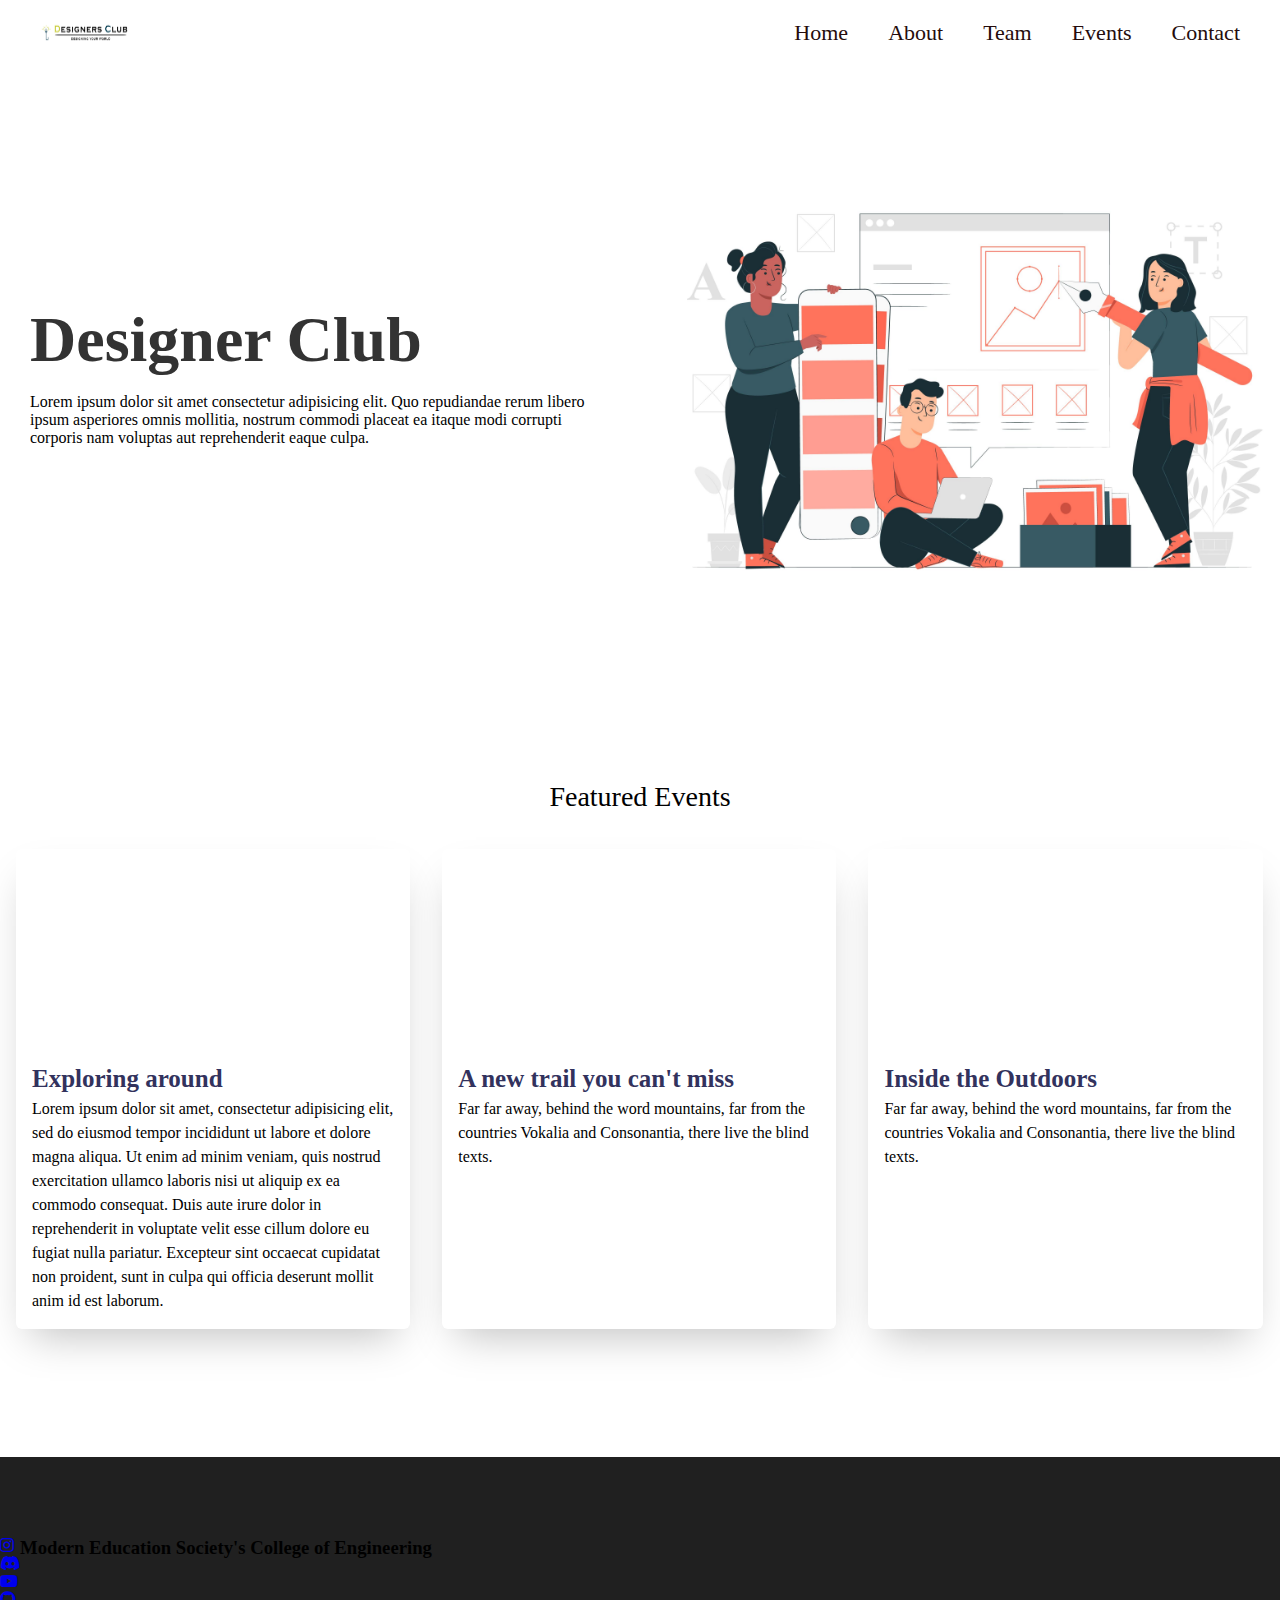
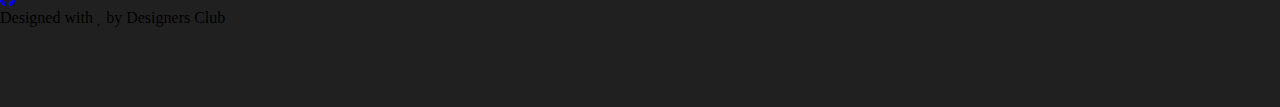
==== index.html @ 46e0cce7 "Home Page about to finish" ====
<!DOCTYPE html>
<html lang="en" dir="ltr">

<head>
  <meta charset="utf-8">
  <meta name="viewport" content="width=device-width, initial-scale=1.0">
  <title>Designer's Club</title>
  <link rel="icon" href="images/clubLogo.jfif" type="image/gif" sizes="16x16">


  <link rel="preconnect" href="https://fonts.googleapis.com">
  <link rel="preconnect" href="https://fonts.gstatic.com" crossorigin>
  <link href="https://fonts.googleapis.com/css2?family=Lato:wght@400;900&family=Oswald&display=swap" rel="stylesheet">
  <link rel="stylesheet" href="https://cdnjs.cloudflare.com/ajax/libs/font-awesome/5.15.4/css/all.min.css" integrity="sha512-1ycn6IcaQQ40/MKBW2W4Rhis/DbILU74C1vSrLJxCq57o941Ym01SwNsOMqvEBFlcgUa6xLiPY/NS5R+E6ztJQ==" crossorigin="anonymous"
    referrerpolicy="no-referrer" />
  <link rel="stylesheet" href="master.css">
  <script src="script.js"></script>
</head>

<body>
  <!-- Navbar Start -->
  <nav class="menu-container">
    <!-- burger menu -->
    <input type="checkbox" aria-label="Toggle menu" />
    <span></span>
    <span></span>
    <span></span>

    <!-- logo -->
    <a href="#" class="menu-logo">
      <img src="images/logo.png" alt="" />
    </a>

    <!-- menu items -->
    <div class="menu">
      <ul>
      </ul>
      <ul>
        <li>
          <a href="">
            Home
          </a>
        </li>
        <li>
          <a href="">
            About
          </a>
        </li>
        <li>
          <a href="">
            Team
          </a>
        </li>
        <li>
          <a href="">
            Events
          </a>
        </li>
        <li>
          <a href="">
            Contact
          </a>
        </li>
      </ul>
    </div>
  </nav>
  <!-- Navbar End -->
  <section id="home" class="section-showcase">
    <div class="container">
      <div class="content-left">
        <h1>Designer Club</h1>
        <p>
          Lorem ipsum dolor sit amet consectetur adipisicing elit. Quo
          repudiandae rerum libero ipsum asperiores omnis mollitia, nostrum
          commodi placeat ea itaque modi corrupti corporis nam voluptas aut
          reprehenderit eaque culpa.
        </p>
      </div>
      <img src="images/hero.jpg" alt="" />
    </div>
  </section>

  <section class='home-upcoming-events'>
    <h1 class='announce'>Featured Events</h1>
    <div class="container">
      <div class="cards">
        <div class="card-item">
          <div class="card-image front-one">
          </div>
          <div class="card-info">
            <h2 class="card-title">Exploring around</h2>
            <p class="card-intro">Lorem ipsum dolor sit amet, consectetur adipisicing elit, sed do eiusmod tempor incididunt ut labore et dolore magna aliqua. Ut enim ad minim veniam, quis nostrud exercitation ullamco laboris nisi ut aliquip ex ea
              commodo consequat. Duis aute irure dolor in reprehenderit in voluptate velit esse cillum dolore eu fugiat nulla pariatur. Excepteur sint occaecat cupidatat non proident, sunt in culpa qui officia deserunt mollit anim id est laborum.</p>
          </div>
        </div>
      </div>
      <div class="cards">
        <div class="card-item">
          <div class="card-image front-two">
          </div>
          <div class="card-info">
            <h2 class="card-title">A new trail you can't miss</h2>
            <p class="card-intro">Far far away, behind the word mountains, far from the countries Vokalia and Consonantia, there live the blind texts.</p>
          </div>
        </div>
      </div>
      <div class="cards">
        <div class="card-item">
          <div class="card-image front-three">
          </div>
          <div class="card-info">
            <h2 class="card-title">Inside the Outdoors</h2>
            <p class="card-intro">Far far away, behind the word mountains, far from the countries Vokalia and Consonantia, there live the blind texts.</p>
          </div>
        </div>
      </div>


  </section>



  <footer class='footer'>
    <div class="container">
      <div class="socials-links">
        <ul>
          <li><a href="#"><i class='fab fa-instagram'></i></a></li>
          <li><a href="#"><i class='fab fa-discord'></i></a></li>
          <li><a href="#"><i class='fab fa-youtube'></i></a></li>
          <li><a href="#"><i class='fab fa-github'></i></a></li>
        </ul>
      </div>

      <div class="college">
        <h3>Modern Education Society's College of Engineering</h3>
      </div>
    </div>

    <div class="credits">
      <p>Designed with <i class="fab fa-heart pulse"></i> by Designers Club </p>
    </div>

  </footer>
</body>

</html>
---- master.css ----
:root {
  --primary-color: #333;
  --secondary-color: #444;
}

* {
  padding: 0;
  margin: 0;
  box-sizing: border-box;
}

body {
  font-family: Lato Helvita serif;
}

section {
  padding: 80px 0;
}

li {
  list-style: none;
}

img {
  width: 100%;
}

a {
  text-decoration: none;
}

/* Home Hero start */
.menu-container {
  position: relative;
  display: flex;
  align-items: center;
  margin-bottom: 20px;
  background: #ffffff;
  color: #250c0c;
  padding: 20px;
  z-index: 1;
  -webkit-user-select: none;
  user-select: none;
  box-sizing: border-box;
}

.menu-logo {
  line-height: 0;
  margin: 0 20px;
}

.menu-logo img {
  max-height: 40px;
  max-width: 100px;
  flex-shrink: 0;
}

.menu-container a {
  text-decoration: none;
  color: #ffffff;
  transition: color 0.3s ease;
}

.menu-container a:hover {
  color: #12b79e;
}

.menu-container input {
  display: block;
  width: 35px;
  height: 25px;
  margin: 0;
  position: absolute;
  cursor: pointer;
  opacity: 0;
  /* hide this */
  z-index: 2;
  /* and place it over the hamburger */
  -webkit-touch-callout: none;
}

/* Burger menu */
.menu-container span {
  display: block;
  width: 33px;
  height: 4px;
  margin-bottom: 5px;
  position: relative;
  background: #250c0c;
  border-radius: 3px;
  z-index: 1;
  transform-origin: 4px 0px;
  transition: transform 0.5s cubic-bezier(0.77, 0.2, 0.05, 1.0),
    background 0.5s cubic-bezier(0.77, 0.2, 0.05, 1.0),
    opacity 0.55s ease;
}

.menu-container span:first-child {
  transform-origin: 0% 0%;
}

.menu-container span:nth-child(3) {
  transform-origin: 0% 100%;
}

.menu-container input:checked~span {
  opacity: 1;
  transform: rotate(45deg) translate(3px, -1px);
  background: #ffffff;
}

.menu-container input:checked~span:nth-child(4) {
  opacity: 0;
  transform: rotate(0deg) scale(0.2, 0.2);
}

.menu-container input:checked~span:nth-child(3) {
  transform: rotate(-45deg) translate(-5px, 11px);
}

.menu ul {
  list-style: none;
}

.menu li {
  padding: 10px 0;
  font-size: 22px;
}

/* mobile styles */
@media only screen and (max-width: 767px) {
  .menu-container {
    flex-direction: column;
    align-items: flex-end;
  }

  .menu-logo {
    position: absolute;
    left: 0;
    top: 50%;
    transform: translateY(-50%);
  }

  .menu-logo img {
    max-height: 30px;
  }

  .menu {
    position: absolute;
    box-sizing: border-box;
    width: 300px;
    right: -300px;
    top: 0;
    margin: -20px;
    padding: 75px 50px 50px;
    background: #250c0c;
    -webkit-font-smoothing: antialiased;
    /* to stop flickering of text in safari */
    transform-origin: 0% 0%;
    transform: translateX(0%);
    transition: transform 0.5s cubic-bezier(0.77, 0.2, 0.05, 1.0);
  }

  .menu-container input:checked~.menu {
    transform: translateX(-100%);
  }
}

/* desktop styles */
@media only screen and (min-width: 768px) {
  .menu-container {
    width: 100%;
  }

  .menu-container a {
    color: #250c0c;
  }

  .menu-container input {
    display: none;
  }

  /* Burger menu */
  .menu-container span {
    display: none;
  }

  .menu {
    position: relative;
    width: 100%;
    display: flex;
    justify-content: space-between;
  }

  .menu ul {
    display: flex;
    padding: 0;
  }

  .menu li {
    padding: 0 20px;
  }
}

/* Navbar End */
.section-showcase {
  margin: 2rem 0;
}

.content-left {
  padding: 30px;
}

.section-showcase .container {
  display: grid;
  grid-template-columns: 1fr 1fr;
  gap: 3rem;
  align-items: center;
  justify-content: center;
}

.section-showcase h1 {
  font-size: 4rem;
  color: var(--primary-color);
}

.section-showcase p {
  margin: 1rem 0;
}

.btn {
  display: inline-block;
  background-color: var(--primary-color);
  color: #fff;
  padding: 0.8rem 1.5rem;
  border: none;
  cursor: pointer;
  font-size: 1.1rem;
  border-radius: 30px;
}

.btn:hover {
  background: var(--secondary-color);
}

@media (max-width: 768px) {
  .section-showcase .container {
    grid-template-columns: 1fr;
    text-align: center;
  }

  .section-showcase .container div:first-child {
    order: 2;
  }

  .section-showcase .container div:nth-child(2) {
    order: -1;
  }

  .section-showcase h1 {
    font-size: 2rem;
  }

  .section-showcase img {
    width: 80%;
    margin: auto;
  }
}

/* Home Hero End */
/*-- Home upcoming events start --*/
.home-upcoming-events {
  min-height: 400px;
}

.announce {
  text-align: center;
  padding-bottom: 20px;
  font-size: 28px;
  font-weight: 500;
}

.front-one {
  background-image: url('https://source.unsplash.com/featured/?mountain');
}

.front-two {
  background-image: url('https://source.unsplash.com/featured/?kayak');
}

.front-three {
  background-image: url('https://source.unsplash.com/featured/?hiking');
}

.container {
  display: flex;
  -webkit-display: box;
  -moz-display: box;
  -ms-display: flexbox;
  -webkit-display: flex;
  flex-wrap: wrap;
  padding: 0;
  margin: 0;
}

.cards {
  display: flex;
  padding: 1rem;
  margin-bottom: 2rem;
  width: 100%;
}

@media (min-width: 40rem) {
  .cards {
    width: 50%;
  }
}

@media (min-width: 56rem) {
  .cards {
    width: 33.3%;
  }
}

.cards .card-item {
  display: flex;
  flex-direction: column;
  background-color: #fff;
  width: 100%;
  border-radius: 6px;
  box-shadow: 0 20px 40px -14px rgba(0, 0, 0, 0.25);
  overflow: hidden;
  transition: transform 0.5s;
  -webkit-transition: transform 0.5s;
}

.cards .card-item:hover {
  cursor: pointer;
  transform: scale(1.1);
  -webkit-transform: scale(1.1);
}

.cards .card-item:hover .card-image {
  opacity: 1;
}

.cards .card-info {
  display: flex;
  flex: 1 1 auto;
  flex-direction: column;
  padding: 1rem;
  line-height: 1.5em;
}

.cards .card-title {
  font-size: 25px;
  line-height: 1.1em;
  color: #32325d;
  margin-bottom: 0.2em;
}

.cards .card-image {
  height: 200px;
  overflow: hidden;
  background-size: cover;
  background-position: center;
  background-repeat: no-repeat;
  border-radius: 6px 6px 0px 0px;
  opacity: 0.91;
}

.footer {
  padding: 80px 0;
  background-color: #202020;
}
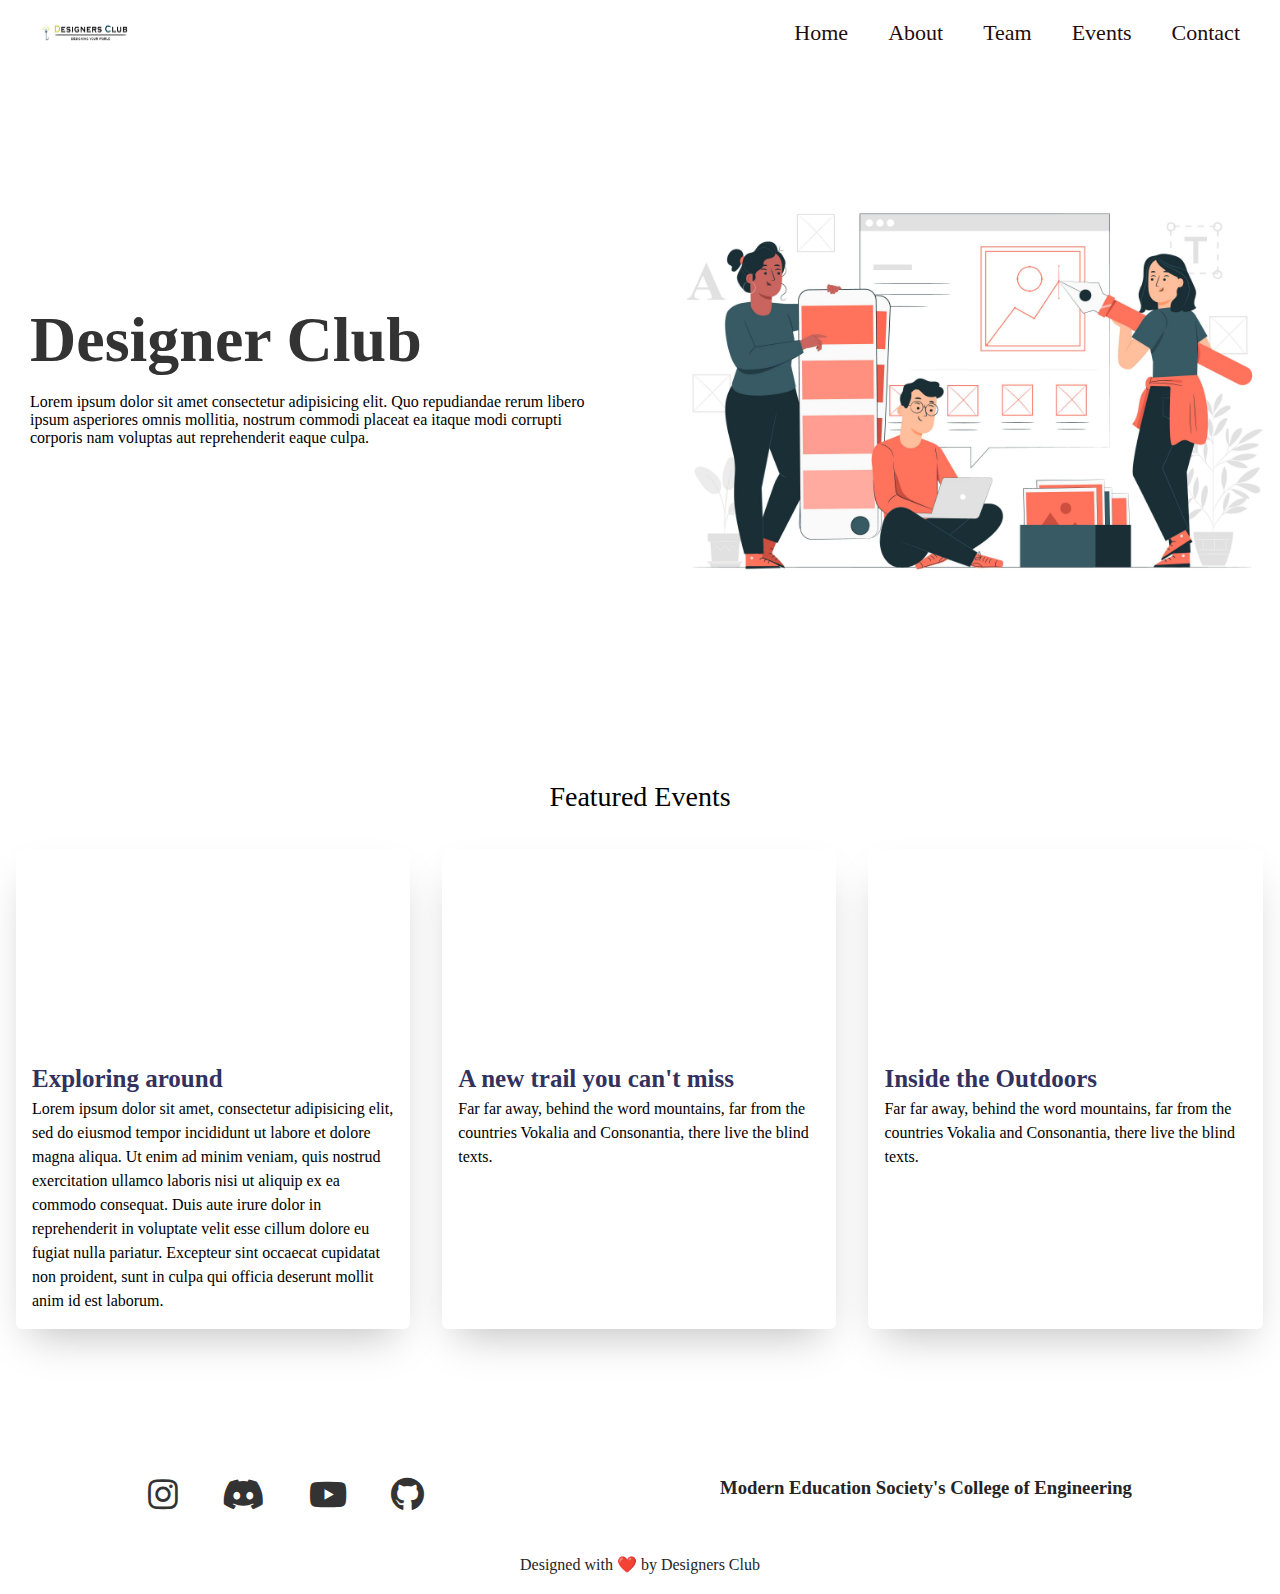
==== commit 66c1a155: "members and events done" ====
--- a/index.html
+++ b/index.html
@@ -19,52 +19,20 @@
 
 <body>
   <!-- Navbar Start -->
-  <nav class="menu-container">
-    <!-- burger menu -->
-    <input type="checkbox" aria-label="Toggle menu" />
-    <span></span>
-    <span></span>
-    <span></span>
-
-    <!-- logo -->
-    <a href="#" class="menu-logo">
-      <img src="images/logo.png" alt="" />
-    </a>
-
-    <!-- menu items -->
+  <nav class="menu-container"> <input type="checkbox" aria-label="Toggle menu" /> <span></span> <span></span> <span></span> <a href="#" class="menu-logo"> <img src="images/logo.png" alt="" /> </a>
     <div class="menu">
+      <ul></ul>
       <ul>
-      </ul>
-      <ul>
-        <li>
-          <a href="">
-            Home
-          </a>
-        </li>
-        <li>
-          <a href="">
-            About
-          </a>
-        </li>
-        <li>
-          <a href="">
-            Team
-          </a>
-        </li>
-        <li>
-          <a href="">
-            Events
-          </a>
-        </li>
-        <li>
-          <a href="">
-            Contact
-          </a>
-        </li>
+        <li> <a href=""> Home </a></li>
+        <li> <a href=""> About </a></li>
+        <li> <a href=""> Team </a></li>
+        <li> <a href=""> Events </a></li>
+        <li> <a href=""> Contact </a></li>
       </ul>
     </div>
   </nav>
   <!-- Navbar End -->
+
   <section id="home" class="section-showcase">
     <div class="container">
       <div class="content-left">
@@ -121,7 +89,7 @@
 
 
   <footer class='footer'>
-    <div class="container">
+    <div class="foo-container">
       <div class="socials-links">
         <ul>
           <li><a href="#"><i class='fab fa-instagram'></i></a></li>
@@ -137,7 +105,7 @@
     </div>
 
     <div class="credits">
-      <p>Designed with <i class="fab fa-heart pulse"></i> by Designers Club </p>
+      <p>Designed with &#10084;&#65039; by Designers Club </p>
     </div>
 
   </footer>
--- a/master.css
+++ b/master.css
@@ -11,6 +11,7 @@
 
 body {
   font-family: Lato Helvita serif;
+  overflow-x: hidden;
 }
 
 section {
@@ -34,11 +35,10 @@
   position: relative;
   display: flex;
   align-items: center;
-  margin-bottom: 20px;
-  background: #ffffff;
+  background: transparent;
   color: #250c0c;
   padding: 20px;
-  z-index: 1;
+  z-index: 100;
   -webkit-user-select: none;
   user-select: none;
   box-sizing: border-box;
@@ -269,6 +269,10 @@
 
 /* Home Hero End */
 /*-- Home upcoming events start --*/
+.event-upcoming-events {
+  padding: 20px 0;
+}
+
 .home-upcoming-events {
   min-height: 400px;
 }
@@ -370,6 +374,36 @@
 }
 
 .footer {
-  padding: 80px 0;
-  background-color: #202020;
+  height: 50px;
+  color: #242424;
+}
+
+.footer .foo-container {
+  display: flex;
+  width: 100%;
+  flex-wrap: wrap;
+  flex-direction: row;
+  justify-content: space-around;
+  align-items: auto;
+  align-content: start;
+}
+
+.socials-links li {
+  display: inline-flex;
+  justify-content: space-around;
+  padding: 20px;
+  font-size: 34px;
+}
+
+.college {
+  padding: 20px;
+}
+
+.socials-links li a {
+  color: var(--primary-color);
+}
+
+.credits {
+  text-align: center;
+  padding: 20px;
 }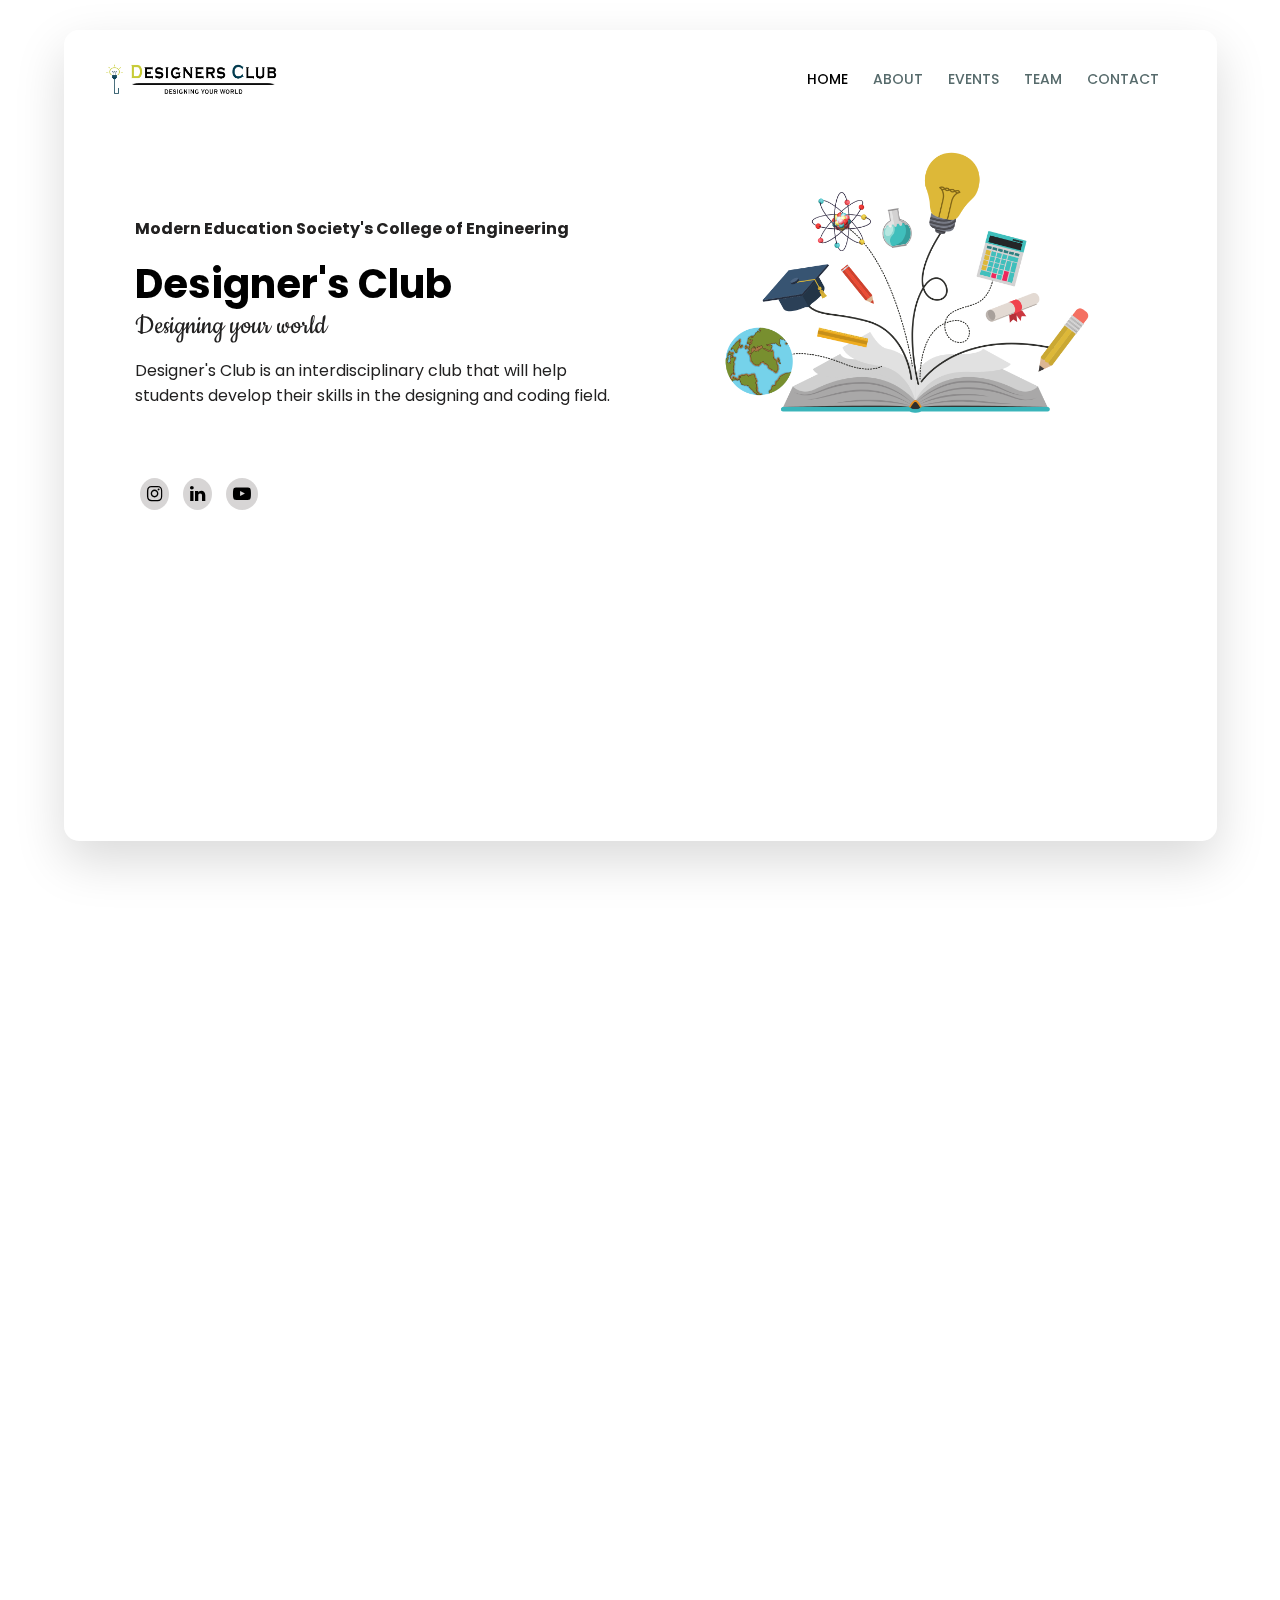
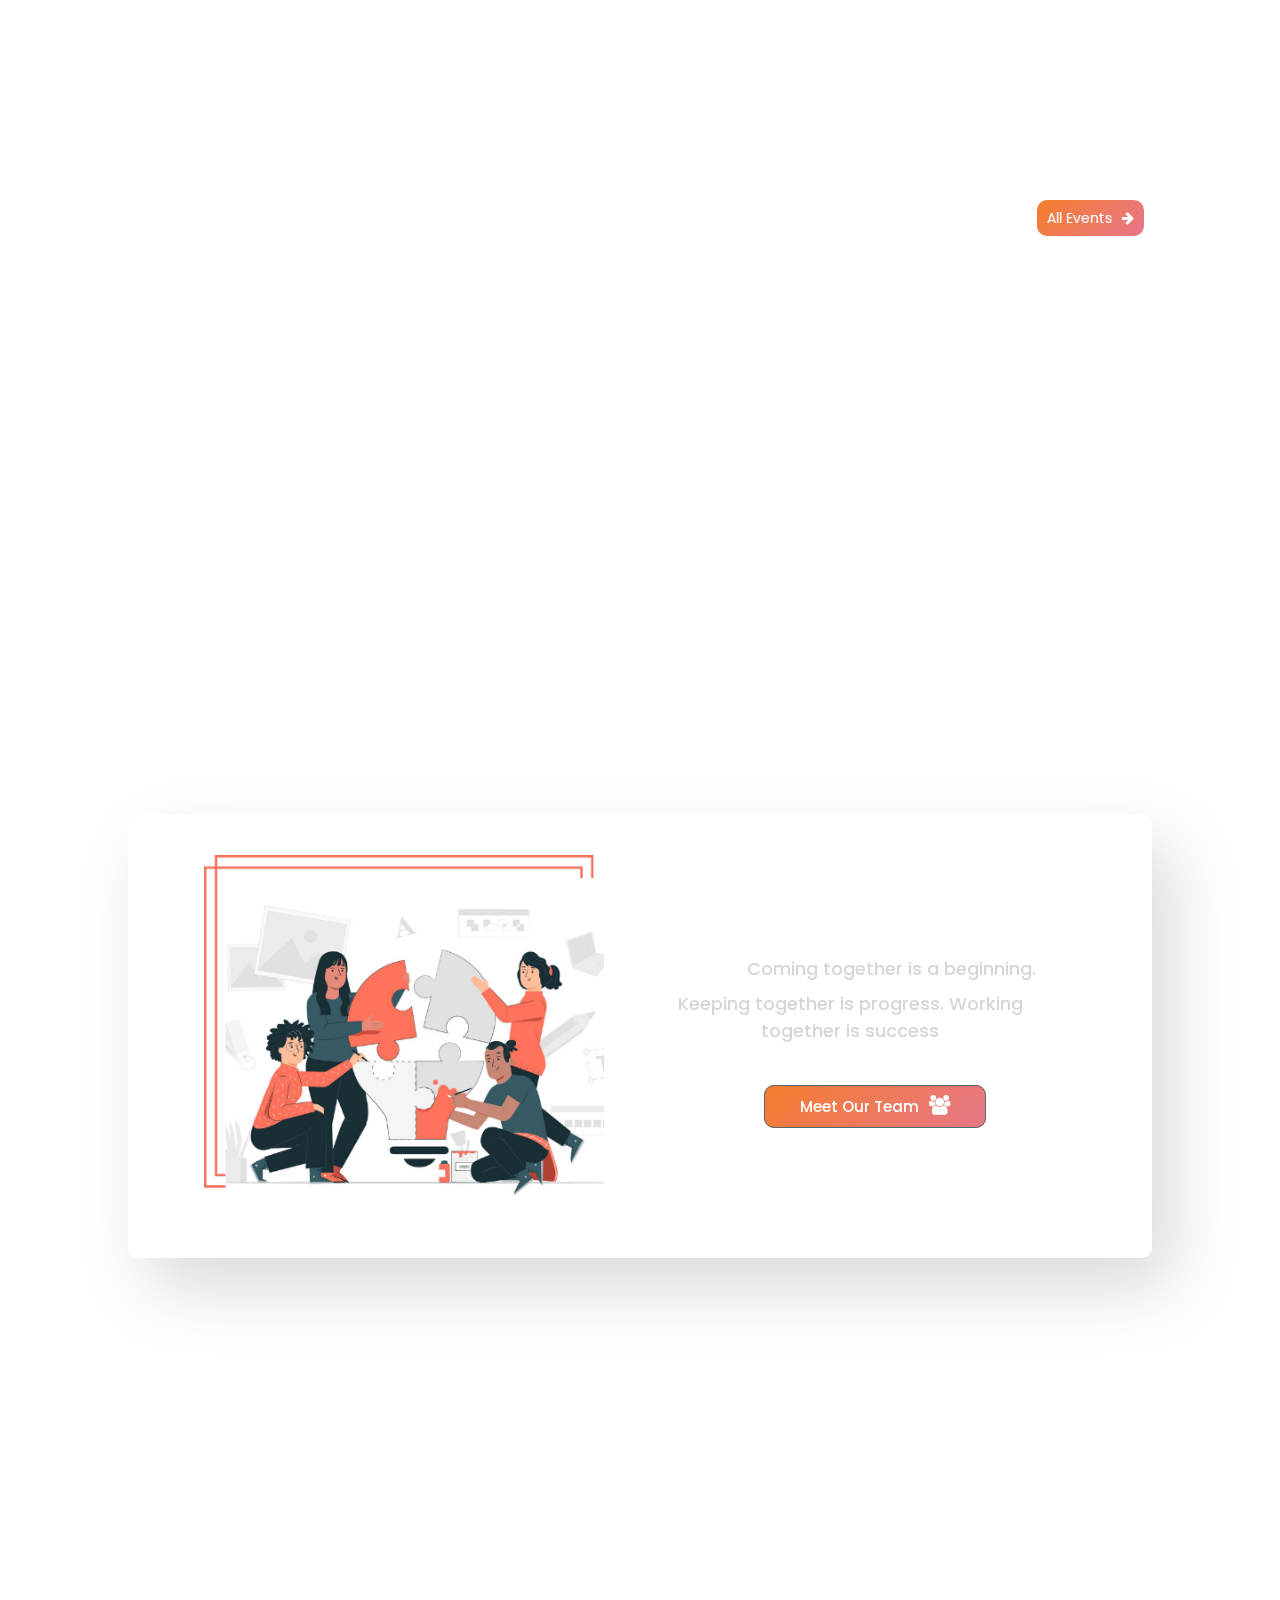
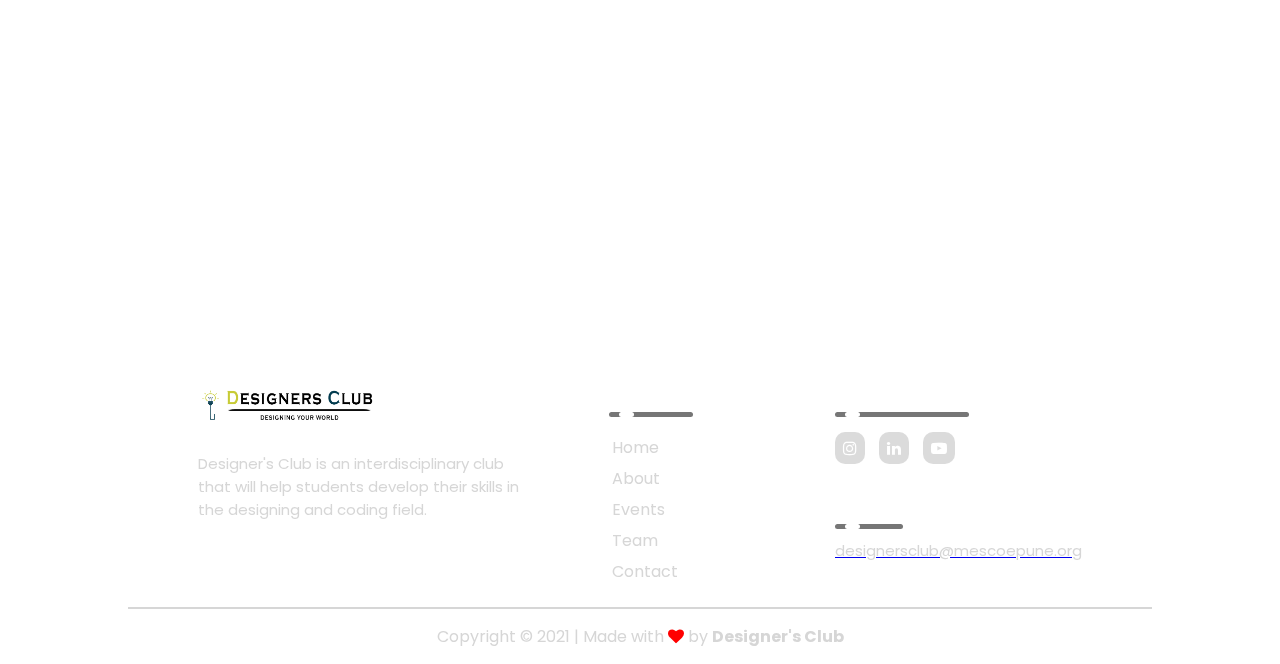
==== commit c4df8a7f: "all the DC logos and mail text are now clickable" ====
--- a/index.html
+++ b/index.html
@@ -1,114 +1,253 @@
 <!DOCTYPE html>
-<html lang="en" dir="ltr">
+<html lang="en">
 
 <head>
-  <meta charset="utf-8">
-  <meta name="viewport" content="width=device-width, initial-scale=1.0">
+  <meta charset="UTF-8" />
+  <meta http-equiv="X-UA-Compatible" content="IE=edge" />
+  <meta name="viewport" content="width=device-width, initial-scale=1.0" />
+  <link id='favicon' rel="shortcut icon" href="https://ik.imagekit.io/DC/dclogo_H6IyKcZRptK?updatedAt=1633592336038" type="image/x-png">
+
   <title>Designer's Club</title>
-  <link rel="icon" href="images/clubLogo.jfif" type="image/gif" sizes="16x16">
-
-
-  <link rel="preconnect" href="https://fonts.googleapis.com">
-  <link rel="preconnect" href="https://fonts.gstatic.com" crossorigin>
-  <link href="https://fonts.googleapis.com/css2?family=Lato:wght@400;900&family=Oswald&display=swap" rel="stylesheet">
-  <link rel="stylesheet" href="https://cdnjs.cloudflare.com/ajax/libs/font-awesome/5.15.4/css/all.min.css" integrity="sha512-1ycn6IcaQQ40/MKBW2W4Rhis/DbILU74C1vSrLJxCq57o941Ym01SwNsOMqvEBFlcgUa6xLiPY/NS5R+E6ztJQ==" crossorigin="anonymous"
-    referrerpolicy="no-referrer" />
-  <link rel="stylesheet" href="master.css">
-  <script src="script.js"></script>
+  <link rel="stylesheet" href="css/home.css" />
+  <!-- ---AOS Animation-- -->
+  <link rel="stylesheet" href="https://unpkg.com/aos@next/dist/aos.css" />
+  <!-- ---FONTAWESOME CDN -->
+  <link rel="stylesheet" href="https://cdnjs.cloudflare.com/ajax/libs/font-awesome/4.7.0/css/font-awesome.min.css" />
 </head>
 
 <body>
-  <!-- Navbar Start -->
-  <nav class="menu-container"> <input type="checkbox" aria-label="Toggle menu" /> <span></span> <span></span> <span></span> <a href="#" class="menu-logo"> <img src="images/logo.png" alt="" /> </a>
-    <div class="menu">
-      <ul></ul>
-      <ul>
-        <li> <a href=""> Home </a></li>
-        <li> <a href=""> About </a></li>
-        <li> <a href=""> Team </a></li>
-        <li> <a href=""> Events </a></li>
-        <li> <a href=""> Contact </a></li>
-      </ul>
-    </div>
-  </nav>
-  <!-- Navbar End -->
-
-  <section id="home" class="section-showcase">
-    <div class="container">
-      <div class="content-left">
-        <h1>Designer Club</h1>
+  <!-- -------HOME-------------------- -->
+
+  <section class="home">
+    <nav>
+      <div class="logo" data-aos="fade-down">
+        <a href="index.html"><img src="./images/logo.png" alt="DC LOGO" /></a>
+      </div>
+      <div class="navlinks" id="navLinks" data-aos="fade-down">
+        <i class="fa fa-bars" id="bars" onclick="showMenu()"></i>
+        <ul>
+          <li><a href="index.html" class="active">HOME</a></li>
+          <li><a href="#about">ABOUT</a></li>
+          <li><a href="#events">EVENTS</a></li>
+          <li><a href="#team">TEAM</a></li>
+          <li><a href="#contact">CONTACT</a></li>
+        </ul>
+        <i class="fa fa-times" id="times" onclick="hideMenu()"></i>
+      </div>
+    </nav>
+
+    <div class="home-content">
+      <div class="home-text" data-aos="fade-right">
+        <h3>Modern Education Society's College of Engineering</h3>
+        <h1>Designer's Club</h1>
+        <h4>Designing your world</h4>
         <p>
-          Lorem ipsum dolor sit amet consectetur adipisicing elit. Quo
-          repudiandae rerum libero ipsum asperiores omnis mollitia, nostrum
-          commodi placeat ea itaque modi corrupti corporis nam voluptas aut
-          reprehenderit eaque culpa.
+          Designer's Club is an interdisciplinary club that will help students
+          develop their skills in the designing and coding field.
         </p>
       </div>
-      <img src="images/hero.jpg" alt="" />
-    </div>
-  </section>
-
-  <section class='home-upcoming-events'>
-    <h1 class='announce'>Featured Events</h1>
-    <div class="container">
-      <div class="cards">
-        <div class="card-item">
-          <div class="card-image front-one">
+      <div class="image" data-aos="fade-left">
+        <img src="/images/homeimg.png" alt="" />
+      </div>
+    </div>
+
+    <div class="social-icons">
+      <a href="https://www.instagram.com/designers_club_mescoe/" target="blank"><i class="fa fa-instagram"></i></a>
+      <a href="https://www.linkedin.com/in/designers-club-mescoe/" target="blank"><i class="fa fa-linkedin"></i></a>
+      <a href="https://youtube.com/channel/UCFtYUOcOHnNb2y2edI_qEew" target="blank"><i class="fa fa-youtube-play"></i></a>
+    </div>
+  </section>
+
+
+  <!-- -------ABOUT-------------- -->
+
+  <section class="about" id="about">
+    <h1 data-aos="fade-down">About Us</h1>
+    <h6 data-aos="fade-down">Creativity ,Imagination ,Perspective- All at one place</h6>
+    <div class="about-row" data-aos="fade-in">
+      <div class="about-col">
+        <h3>Designer's Club</h3>
+        <h5>Model. Analyze. Design</h5>
+        <p class="desc">
+          Designer's Club is an interdisciplinary club that will help students
+          develop their skills in the designing and coding field.
+        </p>
+        <div class="inner-row">
+          <div class="inner-col vision">
+            <h4><i class="fa fa-eye"></i>Vision</h4>
+            <p>
+              <i class="fa fa-check"></i>Getting hands-on practice on how to
+              tackle industrial problems
+            </p>
+            <p><i class="fa fa-check"></i>Value addition to your resume</p>
           </div>
-          <div class="card-info">
-            <h2 class="card-title">Exploring around</h2>
-            <p class="card-intro">Lorem ipsum dolor sit amet, consectetur adipisicing elit, sed do eiusmod tempor incididunt ut labore et dolore magna aliqua. Ut enim ad minim veniam, quis nostrud exercitation ullamco laboris nisi ut aliquip ex ea
-              commodo consequat. Duis aute irure dolor in reprehenderit in voluptate velit esse cillum dolore eu fugiat nulla pariatur. Excepteur sint occaecat cupidatat non proident, sunt in culpa qui officia deserunt mollit anim id est laborum.</p>
+          <div class="inner-col objectives">
+            <h4><i class="fa fa-bullseye"></i>Objectives</h4>
+            <p>
+              <i class="fa fa-check"></i>Making students used to the software
+              which are essential in the design industry.
+            </p>
+            <p>
+              <i class="fa fa-check"></i>Preparing students from scratch to
+              advanced level.
+            </p>
           </div>
         </div>
-      </div>
-      <div class="cards">
-        <div class="card-item">
-          <div class="card-image front-two">
+        <div class="readmore">
+          <a href="about.html">More about us<i class="fa fa-arrow-right"></i></a>
+        </div>
+      </div>
+      <div class="about-col">
+        <img src="images/aboutUs.png" alt="" />
+      </div>
+    </div>
+  </section>
+
+  <!-- ------EVENTS------------------ -->
+
+  <section class="events" id="events">
+    <h1 data-aos="fade-down">Featured Events</h1>
+    <h4 data-aos="fade-down">Making occasion's unforgettable</h4>
+    <a href="events.html" class="view">All Events<i class="fa fa-arrow-right"></i></a>
+    <div class="event-row" data-aos="fade-up">
+      <div class="event-col">
+        <a href=""><img src="images/event1.png" /></a>
+        <h2>Digital Marketing Webinar</h2>
+        <p>Lorem ipsum dolor sit amet consectetur adipisicing elit.</p>
+      </div>
+      <div class="event-col">
+        <a href=""><img src="images/event2.png" /></a>
+        <h2>Python Series</h2>
+        <p>Lorem ipsum dolor sit amet consectetur adipisicing elit.</p>
+      </div>
+      <div class="event-col">
+        <a href=""><img src="images/event3.png" /></a>
+        <h2>Solidworks</h2>
+        <p>Lorem ipsum dolor sit amet consectetur adipisicing elit.</p>
+      </div>
+    </div>
+  </section>
+
+  <!-- ------TEAM---------------- -->
+
+  <section class="team" id="team">
+    <h1 data-aos="fade-down">Our Team</h1>
+    <h4 data-aos="fade-down">Divides the work and multiplies the success.</h4>
+    <div class="team-row">
+      <div class="team-col">
+        <img src="images/team.png" alt="">
+      </div>
+      <div class="team-col">
+
+        <h3><i class="fa fa-quote-left"></i>Coming together is a beginning.
+          Keeping together is progress.
+          Working together is success</h3>
+
+        <a href="team.html">Meet Our Team<i class="fa fa-users"></i></a>
+      </div>
+    </div>
+
+  </section>
+
+  <!-- ------CONTACT-------------- -->
+
+  <section class="contact" id="contact">
+    <h1 data-aos="fade-down">Contact Us</h1>
+    <h4 data-aos="fade-down">Feel free to reach out to us</h4>
+    <div class="contact-row">
+      <div class="contact-col map" data-aos="fade-right">
+        <iframe
+          src="https://www.google.com/maps/embed?pb=!1m18!1m12!1m3!1d3782.874830156943!2d73.87772881470487!3d18.534557687400785!2m3!1f0!2f0!3f0!3m2!1i1024!2i768!4f13.1!3m3!1m2!1s0x3bc2c142481ab16f%3A0xf85807702e34c285!2sDesigners%20Club!5e0!3m2!1sen!2sin!4v1633080468471!5m2!1sen!2sin"
+          width="400" height="300" style="border:0;" allowfullscreen="" loading="lazy"></iframe>
+      </div>
+      <form action="https://airform.io/designersclub@mescoepune.org" method="post" class="contact-col contact-form" data-aos="fade-left">
+        <input type="text" name="Name" placeholder="Your Name" required />
+        <input type="email" name='Email' placeholder="Email Address" required />
+        <textarea name="textarea" name="Message" cols="30" rows="8" placeholder="Your message here..." required></textarea>
+        <button type="submit">Send Message<i class="fa fa-send"></i></button>
+      </form>
+    </div>
+  </section>
+
+  <!-- ------FOOTER----------------- -->
+
+  <section class="footer-section">
+    <footer>
+      <div class="footer-row">
+        <div class="footer-col">
+          <a href="index.html"><img src="./images/logo.png" alt="DC LOGO" /></a>
+          <p>
+            Designer's Club is an interdisciplinary club that will help
+            students develop their skills in the designing and coding field.
+          </p>
+        </div>
+        <div class="footer-col">
+          <h4>
+            Quick Links
+            <div class="underline"><span></span></div>
+          </h4>
+          <ul>
+            <li><a href="index.html">Home</a></li>
+            <li><a href="#about">About</a></li>
+            <li><a href="#events">Events</a></li>
+            <li><a href="#team">Team</a></li>
+            <li><a href="#contact">Contact</a></li>
+          </ul>
+        </div>
+        <div class="footer-col">
+          <h4>
+            Connect with us!
+            <div class="underline"><span></span></div>
+          </h4>
+          <div class="footer-icons">
+            <a href="https://www.instagram.com/designers_club_mescoe/" target="blank"><i class="fa fa-instagram"></i></a>
+            <a href="https://www.linkedin.com/in/designers-club-mescoe/" target="blank"><i class="fa fa-linkedin"></i></a>
+            <a href="https://youtube.com/channel/UCFtYUOcOHnNb2y2edI_qEew" target="blank"><i class="fa fa-youtube-play"></i></a>
           </div>
-          <div class="card-info">
-            <h2 class="card-title">A new trail you can't miss</h2>
-            <p class="card-intro">Far far away, behind the word mountains, far from the countries Vokalia and Consonantia, there live the blind texts.</p>
-          </div>
-        </div>
-      </div>
-      <div class="cards">
-        <div class="card-item">
-          <div class="card-image front-three">
-          </div>
-          <div class="card-info">
-            <h2 class="card-title">Inside the Outdoors</h2>
-            <p class="card-intro">Far far away, behind the word mountains, far from the countries Vokalia and Consonantia, there live the blind texts.</p>
-          </div>
-        </div>
-      </div>
-
-
-  </section>
-
-
-
-  <footer class='footer'>
-    <div class="foo-container">
-      <div class="socials-links">
-        <ul>
-          <li><a href="#"><i class='fab fa-instagram'></i></a></li>
-          <li><a href="#"><i class='fab fa-discord'></i></a></li>
-          <li><a href="#"><i class='fab fa-youtube'></i></a></li>
-          <li><a href="#"><i class='fab fa-github'></i></a></li>
-        </ul>
-      </div>
-
-      <div class="college">
-        <h3>Modern Education Society's College of Engineering</h3>
-      </div>
-    </div>
-
-    <div class="credits">
-      <p>Designed with &#10084;&#65039; by Designers Club </p>
-    </div>
-
-  </footer>
+          <h4>
+            Email us!
+            <div class="underline-email"><span></span></div>
+          </h4>
+          <a href="mailto:designersclub@mescoepune.org">
+            <p>designersclub@mescoepune.org</p>
+          </a>
+        </div>
+      </div>
+      <hr />
+      <p class="copyright">
+        Copyright © 2021 | Made with <i class="fa fa-heart"></i> by
+        <b>Designer's Club</b>
+      </p>
+    </footer>
+  </section>
+
+  <!-- -----------JAVASCRIPT----------------- -->
+  <script>
+    var bars = document.getElementById("bars");
+    var times = document.getElementById("times");
+    var navLinks = document.getElementById("navLinks");
+
+    function showMenu() {
+      navLinks.style.visibility = "visible";
+      bars.style.visibility = "hidden";
+      times.style.visibility = "visible";
+    }
+
+    function hideMenu() {
+      navLinks.style.visibility = "hidden";
+      bars.style.visibility = "visible";
+      times.style.visibility = "hidden";
+    }
+  </script>
+  <script src="https://unpkg.com/aos@next/dist/aos.js"></script>
+
+  <script>
+    AOS.init({
+      duration: 1500,
+      easing: "ease",
+    });
+  </script>
+
 </body>
 
 </html>--- a/css/home.css
+++ b/css/home.css
@@ -0,0 +1,1042 @@
+@import url('https://fonts.googleapis.com/css2?family=Poppins:wght@200;300;400;500&display=swap');
+@import url('https://fonts.googleapis.com/css2?family=Cookie&family=Poppins:wght@200;300;400;500&display=swap');
+
+:root {
+  --color1: #033b4f;
+  --color2: #c7cb36;
+  --grey: #566a6b;
+  --cyan: #64d8de;
+  --textcolor: rgb(34, 33, 33);
+  --tagline:rgb(214, 214, 214);
+}
+
+* {
+  margin: 0;
+  padding: 0;
+  font-family: 'Poppins', sans-serif;
+}
+
+html {
+  scroll-behavior: smooth;
+  overflow-x: hidden;
+}
+
+body {
+  background: url(../images/bg5.png);
+  background-position: center;
+  background-size: cover;
+  /* height: 250vh; */
+  width: 100%;
+  align-items: center;
+  overflow-x: hidden;
+}
+
+.home {
+  height: 90vh;
+  width: 90%;
+  background-color: rgba(255, 255, 255, 0.2);
+  margin: 30px auto;
+  backdrop-filter: blur(7px);
+  box-shadow: 0 20px 50px rgba(0, 0, 0, 0.15);
+  border-radius: 15px;
+  border-left: 1px solid rgba(255, 255, 255, 0.2);
+  border-top: 1px solid rgba(255, 255, 255, 0.2);
+}
+
+nav {
+  display: flex;
+  justify-content: space-between;
+  padding: 3% 5%;
+}
+
+.logo img {
+  width: 180px;
+  margin-left: -20px;
+  margin-top: -10px;
+  transition: 1s;
+}
+
+.logo img:hover {
+  cursor: pointer;
+  transform: scale(1.1);
+}
+
+nav ul {
+  display: flex;
+}
+
+nav ul li {
+  list-style: none;
+  margin-left: 25px;
+}
+
+nav ul li a {
+  text-decoration: none;
+  color: var(--grey);
+  font-size: 14px;
+  transition: 0.6s;
+  font-weight: 500;
+}
+
+.active,
+nav ul li a:hover {
+  color: black;
+}
+
+.home-content {
+  display: flex;
+}
+
+.image img {
+  width: 400px;
+}
+
+.home-text {
+  color: var(--textcolor);
+  width: 500px;
+  margin: 70px 70px;
+}
+
+.home-text h1 {
+  font-size: 40px;
+  line-height: 50px;
+  color: black !important;
+}
+
+.home-text h4 {
+  font-size: 30px;
+  margin-bottom: 15px;
+  font-family: 'Cookie', cursive;
+  font-weight: 400;
+}
+
+.home-text h3 {
+  font-size: 16px;
+  margin-bottom: 18px;
+}
+
+.social-icons {
+  margin: 0px 70px;
+}
+
+.social-icons a {
+  color: black;
+  text-decoration: none;
+}
+
+.social-icons .fa {
+  font-size: 18px;
+  margin: 0 5px;
+  padding: 7px;
+  background-color: rgba(122, 116, 116, 0.3);
+  border-radius: 50%;
+  transition: all 0.5s ease-in-out;
+}
+
+.social-icons .fa:hover {
+  cursor: pointer;
+  transform: translateY(-8px);
+  color: white;
+}
+
+.navlinks .fa {
+  font-size: 20px;
+}
+
+.fa-bars {
+  visibility: hidden;
+  position: absolute;
+  padding: 5%;
+  right: 5%;
+  cursor: pointer;
+}
+
+.fa-times {
+  display: block;
+  visibility: hidden;
+  position: absolute;
+  top: 0%;
+  padding: 5%;
+  right: 75%;
+  cursor: pointer;
+}
+
+@media (max-width:900px) {
+  .fa-bars {
+    visibility: visible;
+    position: absolute;
+    padding-top: 8%;
+    right: 5%;
+    cursor: pointer;
+  }
+
+  nav ul {
+    display: inline;
+  }
+
+  .navlinks {
+    visibility: hidden;
+    position: absolute;
+    background-color: rgba(63, 63, 63, 0.596);
+    height: 90vh;
+    width: 200px;
+    top: 0;
+    right: 0;
+    z-index: 2;
+    text-align: left;
+  }
+
+  .navlinks ul {
+    padding: 20px 10px;
+  }
+
+  .navlinks ul li {
+    padding: 10px 0;
+  }
+
+  .navlinks ul li a {
+    color: white;
+  }
+
+  .fa-times {
+    display: block;
+    visibility: hidden;
+    position: absolute;
+    top: 0%;
+    padding: 5%;
+    right: 75%;
+    cursor: pointer;
+  }
+
+  .logo img {
+    width: 150px;
+    margin-left: -10px;
+    margin-top: 0px;
+    transition: 1s;
+  }
+
+  .home-text {
+    width: 400px;
+    margin: 70px 50px;
+  }
+
+  .social-icons {
+    margin: 0px 40px;
+    /* margin-top: 100px; */
+  }
+
+  .home-text h1 {
+    font-size: 30px;
+  }
+
+  .home-text h3 {
+    font-size: 15px;
+  }
+
+  .image img {
+    width: 200px;
+    margin-top: 100px;
+    margin-left: -30px;
+  }
+}
+
+@media (max-width:430px) {
+  .logo img {
+    width: 130px;
+    margin-left: -5px;
+    margin-top: 5px;
+  }
+  .social-icons {
+    padding-top: 10px;
+  }
+  .home-content {
+    margin-left: -10px;
+  }
+
+  .home-text {
+    width: 280px;
+    margin: 70px 20px;
+  }
+
+  .home-text h1 {
+    font-size: 25px;
+  }
+
+  .home-text h3 {
+    font-size: 13px;
+  }
+
+  .home-text h4 {
+    font-size: 23px;
+  }
+
+  .home-text p {
+    font-size: 14px;
+  }
+
+  .social-icons {
+    margin: 0px 35px;
+  }
+
+  .home {
+    height: 90vh;
+    width: 100%;
+    margin: 0px auto;
+  }
+
+  .home-content {
+    flex-direction: column;
+  }
+
+  .home-text {
+    margin: 50px 30px;
+  }
+
+  .image img {
+    width: 200px;
+    margin-top: -60px;
+    margin-left: 60px;
+  }
+}
+
+/* -------------------------EVENTS SECTION------------------------------------------------------ */
+.events {
+  width: 80%;
+  text-align: center;
+  margin: auto;
+}
+
+.events h1 {
+  font-size: 25px;
+  margin-bottom: 5px;
+  margin-top: 100px;
+  color: white;
+}
+
+.events h4 {
+  font-family: 'Cookie', cursive;
+  font-weight: 400;
+  font-size: 30px;
+  color: var(--tagline);
+  margin-bottom: 30px;
+}
+
+.events .view {
+  margin-left: 900px;
+  text-decoration: none;
+  color: var(--grey);
+  transition: 0.8s;
+  background: linear-gradient(135deg, rgb(245, 125, 45),rgb(231, 118, 137));
+  padding: 8px 10px;
+  color: white;
+  border-radius: 10px;
+  font-size: 14px;
+}
+
+.events a:hover {
+  background: rgba(255, 255, 255, 0.1);
+  border: 1px solid rgba(255, 255, 255, 0.15);
+}
+
+.event-row {
+  display: flex;
+  justify-content: space-around;
+  margin-top: 10px;
+  flex-wrap: wrap;
+}
+
+.event-row .event-col {
+  width: 300px;
+  height: 300px;
+  padding-bottom: 15px;
+  background-color: rgba(255, 255, 255, 0.1);
+  margin: 20px 15px;
+  box-shadow: 20px 30px 50px rgba(0, 0, 0, 0.15);
+  backdrop-filter: blur(7px);
+  border-radius: 10px;
+  border: 1px solid rgba(255, 255, 255, 0.15);
+  position: relative;
+  transition: 1s ease-in-out;
+}
+
+.event-row .event-col:hover {
+  transform: scale(0.9);
+  cursor: pointer;
+}
+
+.event-row .event-col h2 {
+  font-size: 18px;
+  margin-top: 15px;
+  margin-bottom: 5px;
+  color:var(--tagline);
+}
+
+.event-row .event-col p {
+  font-size: 14px;
+  color:var(--tagline);
+}
+
+.event-row .event-col img {
+  width: 300px;
+  height: 200px;
+  border-radius: 10px;
+}
+
+@media (max-width:900px) {
+  .event-row .event-col {
+    width: 270px;
+    height: 250px;
+  }
+
+  .event-row .event-col img {
+    width: 270px;
+    height: 150px;
+    border-radius: 10px;
+  }
+
+  .events .view {
+    margin-left: 0px;
+  }
+}
+
+@media (max-width:430px) {
+  .event-row .event-col {
+    width: 240px;
+    height: 240px;
+    margin: 20px 0px;
+  }
+
+  .event-row .event-col img {
+    width: 240px;
+    height: 150px;
+  }
+
+  .events h1 {
+    font-size: 23px;
+  }
+
+  .events h4 {
+    font-size: 24px;
+  }
+}
+
+.no-event {
+  /* height: 50px; */
+  padding: 35px
+}
+
+/* -----------ABOUT--------------------------------------------------------------------------------------- */
+.about {
+  width: 80%;
+  text-align: center;
+  margin: auto;
+}
+
+.about h1 {
+  font-size: 27px;
+  margin-bottom: 5px;
+  margin-top: 100px;
+}
+
+.about h6 {
+  font-family: 'Cookie', cursive;
+  font-weight: 400;
+  font-size: 30px;
+  color: var(--textcolor);
+  margin-bottom: 30px;
+}
+
+.about-row {
+  display: flex;
+  justify-content: space-between;
+  margin-top: 50px;
+  margin-bottom: 100px;
+  background-color: rgba(255, 255, 255, 0.1);
+  box-shadow: 20px 30px 70px rgba(0, 0, 0, 0.15);
+  backdrop-filter: blur(7px);
+  padding: 40px;
+  border-radius: 10px;
+  border-left: 1px solid rgba(255, 255, 255, 0.2);
+  border-top: 1px solid rgba(255, 255, 255, 0.2);
+}
+
+.about-row .about-col {
+  flex-basis: 50%;
+  text-align: left;
+}
+
+.about-row .about-col h3 {
+  font-size: 23px;
+  margin-top: 20px;
+  margin-bottom: 5px;
+}
+
+.about-row .about-col h5 {
+  font-family: 'Cookie';
+  font-size: 25px;
+  margin-bottom: 15px;
+  color: var(--textcolor);
+  font-weight: 500;
+}
+
+.about-row .about-col p {
+  font-size: 16px;
+}
+
+.about-row .about-col a {
+  background: linear-gradient(135deg, rgb(245, 125, 45),rgb(231, 118, 137));
+  text-decoration: none;
+  width: 40%;
+  color: white;
+  padding: 7px 10px;
+  border: 1px solid rgb(245, 141, 159);
+  border-radius: 10px;
+  font-size: 15px;
+  transition: 1s ease-in-out;
+}
+
+.about-row .about-col img {
+  height: 400px;
+  width: 350px;
+  margin-left: 100px;
+  transition: 1s;
+}
+
+.about-row .about-col img:hover {
+  cursor: pointer;
+  transform: scale(0.9) rotate(15deg);
+}
+
+.about-row .about-col a:hover {
+  background: rgba(255, 255, 255, 0.1);
+  border: 1px solid rgba(255, 255, 255, 0.15);
+}
+
+.about-row .about-col .inner-row {
+  display: flex;
+  margin-top: 40px;
+  margin-bottom: 30px;
+}
+
+.about-row .about-col .inner-row .inner-col {
+  flex-basis: 50%;
+  margin-right: 10px;
+}
+
+.about-row .about-col .inner-row .inner-col h4 {
+  font-size: 19px;
+}
+
+.about-row .about-col .inner-row .inner-col p {
+  font-size: 14px;
+  padding-top: 10px;
+  padding-left: 30px;
+}
+
+.about-row .about-col .inner-row .inner-col .fa-bullseye,
+.about-row .about-col .inner-row .inner-col .fa-eye {
+  padding-right: 10px;
+  font-size: 22px;
+}
+
+.fa-check {
+  padding-right: 5px;
+  font-size: 15px;
+  color: var(--textcolor);
+}
+
+.fa-arrow-right {
+  padding-left: 10px;
+}
+
+@media (max-width:900px) {
+  .about-row {
+    flex-direction: column-reverse;
+  }
+
+  .about-row .about-col img {
+    margin-left: 140px;
+  }
+
+  .about-row .about-col h3,
+  .about-row .about-col h5,
+  .about-row .about-col .desc {
+    text-align: left;
+  }
+}
+
+@media (max-width:460px) {
+  .about {
+    width: 100%;
+    text-align: center;
+    margin: auto;
+  }
+
+  .about h1 {
+    font-size: 23px;
+  }
+
+  .about h6 {
+    font-size: 24px;
+  }
+
+  .about-row .about-col img {
+    height: 270px;
+    width: 240px;
+    margin-left: auto;
+  }
+
+  .about-row .about-col .inner-row {
+    flex-direction: column;
+  }
+}
+
+/* -----------TEAM---------------------------------------------------------------------------------------- */
+.team {
+  width: 80%;
+  text-align: center;
+  margin: auto;
+}
+
+.team h1 {
+  font-size: 25px;
+  margin-bottom: 5px;
+  margin-top: 80px;
+  color: white;
+}
+
+.team h4 {
+  font-family: 'Cookie', cursive;
+  font-weight: 400;
+  font-size: 30px;
+  color: var(--tagline);
+  margin-bottom: 20px;
+}
+
+.team-row {
+  display: flex;
+  justify-content: space-between;
+  margin-top: 60px;
+  padding: 40px;
+  border-radius: 10px;
+  background-color: rgba(255, 255, 255, 0.1);
+  box-shadow: 20px 30px 70px rgba(0, 0, 0, 0.15);
+  backdrop-filter: blur(7px);
+  border-right: 1px solid rgba(255, 255, 255, 0.2);
+  border-top: 1px solid rgba(255, 255, 255, 0.2);
+}
+
+.team-row .team-col {
+  flex-basis: 50%;
+}
+
+.team-row .team-col img {
+  width: 400px;
+  transition: 1s;
+}
+
+.team-row .team-col img:hover {
+  cursor: pointer;
+  transform: scale(0.9) rotate(-15deg);
+}
+
+.team-row .team-col h3 {
+  font-size: 18px;
+  font-weight: 500;
+  margin-top: 80px;
+  margin-bottom: 50px;
+  margin-right: 50px;
+  color: var(--tagline);
+}
+
+.team-row .team-col a {
+  text-decoration: none;
+  color: var(--grey);
+  border: 1px solid var(--grey);
+  transition: 0.8s;
+  background: linear-gradient(135deg, rgb(245, 125, 45),rgb(231, 118, 137));
+  padding: 10px 35px;
+  color: white;
+  border-radius: 10px;
+  font-size: 15px;
+  font-weight: 500;
+  transition: 1s;
+}
+
+.team-row .team-col a:hover {
+  background: rgba(255, 255, 255, 0.1);
+  border: 1px solid rgba(255, 255, 255, 0.15);
+}
+
+.team-row .team-col .fa {
+  font-size: 35px;
+  padding: 10px 25px;
+  color: white;
+}
+
+.fa-users {
+  font-size: 20px !important;
+  padding: 0 0 0 10px !important;
+  color: white !important;
+}
+
+@media (max-width:900px) {
+  .team-row {
+    flex-direction: column;
+  }
+
+  .team a {
+    margin-left: 0px;
+  }
+
+  .team-row .team-col {
+    flex-basis: 100%;
+  }
+}
+
+@media (max-width:430px) {
+  .team {
+    width: 100%;
+  }
+
+  .team-row .team-col h3 {
+    margin-top: 30px;
+    margin-right: 0px;
+    font-size: 16px;
+  }
+
+  .team-row .team-col a {
+    padding: 10px 15px;
+  }
+
+  .team-row .team-col img {
+    max-width: 200px;
+  }
+
+  .team h1 {
+    font-size: 23px;
+  }
+
+  .team h4 {
+    font-size: 24px;
+  }
+}
+
+/* ---------------CONTACT------------------------------------------------------------------ */
+.contact {
+  width: 70%;
+  margin: auto;
+  text-align: center;
+}
+
+.contact h1 {
+  font-size: 25px;
+  margin-bottom: 5px;
+  margin-top: 80px;
+  color: white;
+}
+
+.contact h4 {
+  font-family: 'Cookie', cursive;
+  font-weight: 400;
+  font-size: 30px;
+  color: var(--tagline);
+  margin-bottom: 30px;
+}
+
+.contact-row {
+  display: flex;
+  padding: 30px 0;
+}
+
+.contact-col {
+  flex-basis: 50%;
+}
+
+iframe {
+  width: 380px;
+  height: 350px;
+  border-radius: 10px;
+  margin-left: 30px;
+  transition: 1s ease-in-out;
+}
+
+iframe:hover {
+  transform: scale(0.9);
+}
+
+.contact-form {
+  margin-left: -10px;
+}
+
+input {
+  width: 80%;
+  padding: 12px;
+  margin-bottom: 8px;
+  border-radius: 10px;
+  backdrop-filter: blur(5px);
+  border: 1px solid rgba(255, 255, 255, 0.2);
+  background-color: rgba(255, 255, 255, 0.2);
+  box-shadow: 20px 30px 50px rgba(0, 0, 0, 0.15);
+}
+
+textarea {
+  width: 80%;
+  padding: 10px;
+  margin-bottom: 10px;
+  border-radius: 10px;
+  backdrop-filter: blur(5px);
+  border: 1px solid rgba(255, 255, 255, 0.2);
+  background-color: rgba(255, 255, 255, 0.2);
+  box-shadow: 20px 30px 50px rgba(0, 0, 0, 0.15);
+}
+
+::placeholder {
+  color: white;
+}
+
+button {
+  padding: 8px 10px;
+  font-size: 16px;
+  font-weight: 500;
+  width: 85%;
+  border-radius: 10px;
+  border: 1px solid grey;
+  color: white;
+  background: linear-gradient(135deg, rgb(245, 125, 45),rgb(231, 118, 137));
+  transition: 1s ease-in-out;
+}
+
+button:hover {
+  cursor: pointer;
+  background: rgba(255, 255, 255, 0.1);
+  border: 1px solid rgba(255, 255, 255, 0.15);
+  backdrop-filter: blur(3px);
+}
+
+.fa-send {
+  padding-left: 10px;
+  color: white;
+}
+
+@media (max-width:900px) {
+  .contact {
+    width: 90%;
+    margin: auto;
+    text-align: center;
+  }
+
+  iframe {
+    width: 300px;
+    height: 300px;
+  }
+}
+
+@media (max-width:430px) {
+  .contact-row {
+    flex-direction: column;
+  }
+
+  .contact-col {
+    flex-basis: 100%;
+  }
+
+  .contact h1 {
+    font-size: 23px;
+  }
+
+  .contact h4 {
+    font-size: 24px;
+  }
+
+  iframe {
+    width: 250px;
+    height: 210px;
+    margin-bottom: 20px;
+    margin-left: 0px;
+  }
+
+  input {
+    width: 80%;
+    margin-left: 10px;
+    padding: 10px;
+  }
+
+  textarea {
+    width: 80%;
+    margin-left: 10px;
+  }
+
+  button {
+    width: 80%;
+    margin-left: 10px;
+  }
+}
+
+/* ---------------------FOOTER----------------------------------------------- */
+.footer-section {
+  background-color: rgba(255, 255, 255, 0.2);
+  backdrop-filter: blur(8px);
+  margin-top: 80px;
+}
+.footer-section h4{
+  color: white;
+}
+footer {
+  width: 80%;
+  margin: auto;
+}
+
+.copyright {
+  text-align: center;
+  padding: 15px;
+}
+
+hr {
+  border: 1px solid var(--tagline);
+}
+
+.fa-heart {
+  color: red;
+}
+
+.footer-row {
+  padding-top: 20px;
+  display: flex;
+  margin-left: 50px;
+}
+
+.footer-col {
+  flex-basis: 30%;
+  margin: 20px;
+}
+
+.footer-col:nth-child(1) {
+  flex-basis: 40%;
+}
+
+.footer-col:nth-child(2) {
+  flex-basis: 20%;
+}
+
+.footer-col img {
+  width: 180px;
+}
+
+.footer-col p {
+  margin-top: 15px;
+  font-size: 15px;
+  padding-right: 50px;
+  color: var(--tagline);
+}
+
+.footer-col ul {
+  padding-top: 20px;
+}
+
+.footer-col li {
+  list-style: none;
+  padding: 3px;
+}
+
+.footer-col li a {
+  text-decoration: none;
+  color: var(--tagline);
+  transition: 0.8s;
+}
+
+.footer-col li a:hover {
+  color: rgb(230, 119, 28);
+}
+
+.footer-icons {
+  display: inline-block;
+  margin-top: 20px;
+  margin-bottom: 30px;
+}
+
+.footer-icons .fa {
+  padding: 8px;
+  margin-right: 10px;
+  background-color: rgba(77, 73, 73, 0.2);
+  border-radius: 10px;
+  transition: 0.7s ease-in-out;
+  font-size: 16px;
+}
+
+.footer-icons a {
+  color: white;
+}
+
+.footer-icons .fa:hover {
+  cursor: pointer;
+  transform: translateY(-8px);
+  color: rgb(230, 119, 28);
+}
+.copyright{
+  color: var(--tagline);
+}
+.underline {
+  width: 45%;
+  height: 5px;
+  border-radius: 3px;
+  position: relative;
+  top: 5px;
+  left: 0;
+  background: #767676;
+  overflow: hidden;
+}
+
+.underline-email {
+  width: 23%;
+  height: 5px;
+  border-radius: 3px;
+  position: relative;
+  top: 5px;
+  left: 0;
+  background: #767676;
+  overflow: hidden;
+}
+
+.underline-email span,
+.underline span {
+  width: 15px;
+  height: 100%;
+  border-radius: 3px;
+  background: white;
+  top: 0;
+  left: 10px;
+  position: absolute;
+  animation: footerline 2s linear infinite;
+}
+
+@keyframes footerline {
+  0% {
+    left: -20px;
+  }
+
+  100% {
+    left: 100%;
+  }
+}
+
+@media (max-width:900px) {
+  footer {
+    width: 100%;
+    margin: auto;
+  }
+}
+
+@media (max-width:460px) {
+  .footer-row {
+    flex-direction: column;
+  }
+
+  .footer-row {
+    margin-left: 10px;
+  }
+
+  .underline {
+    width: 38%;
+  }
+}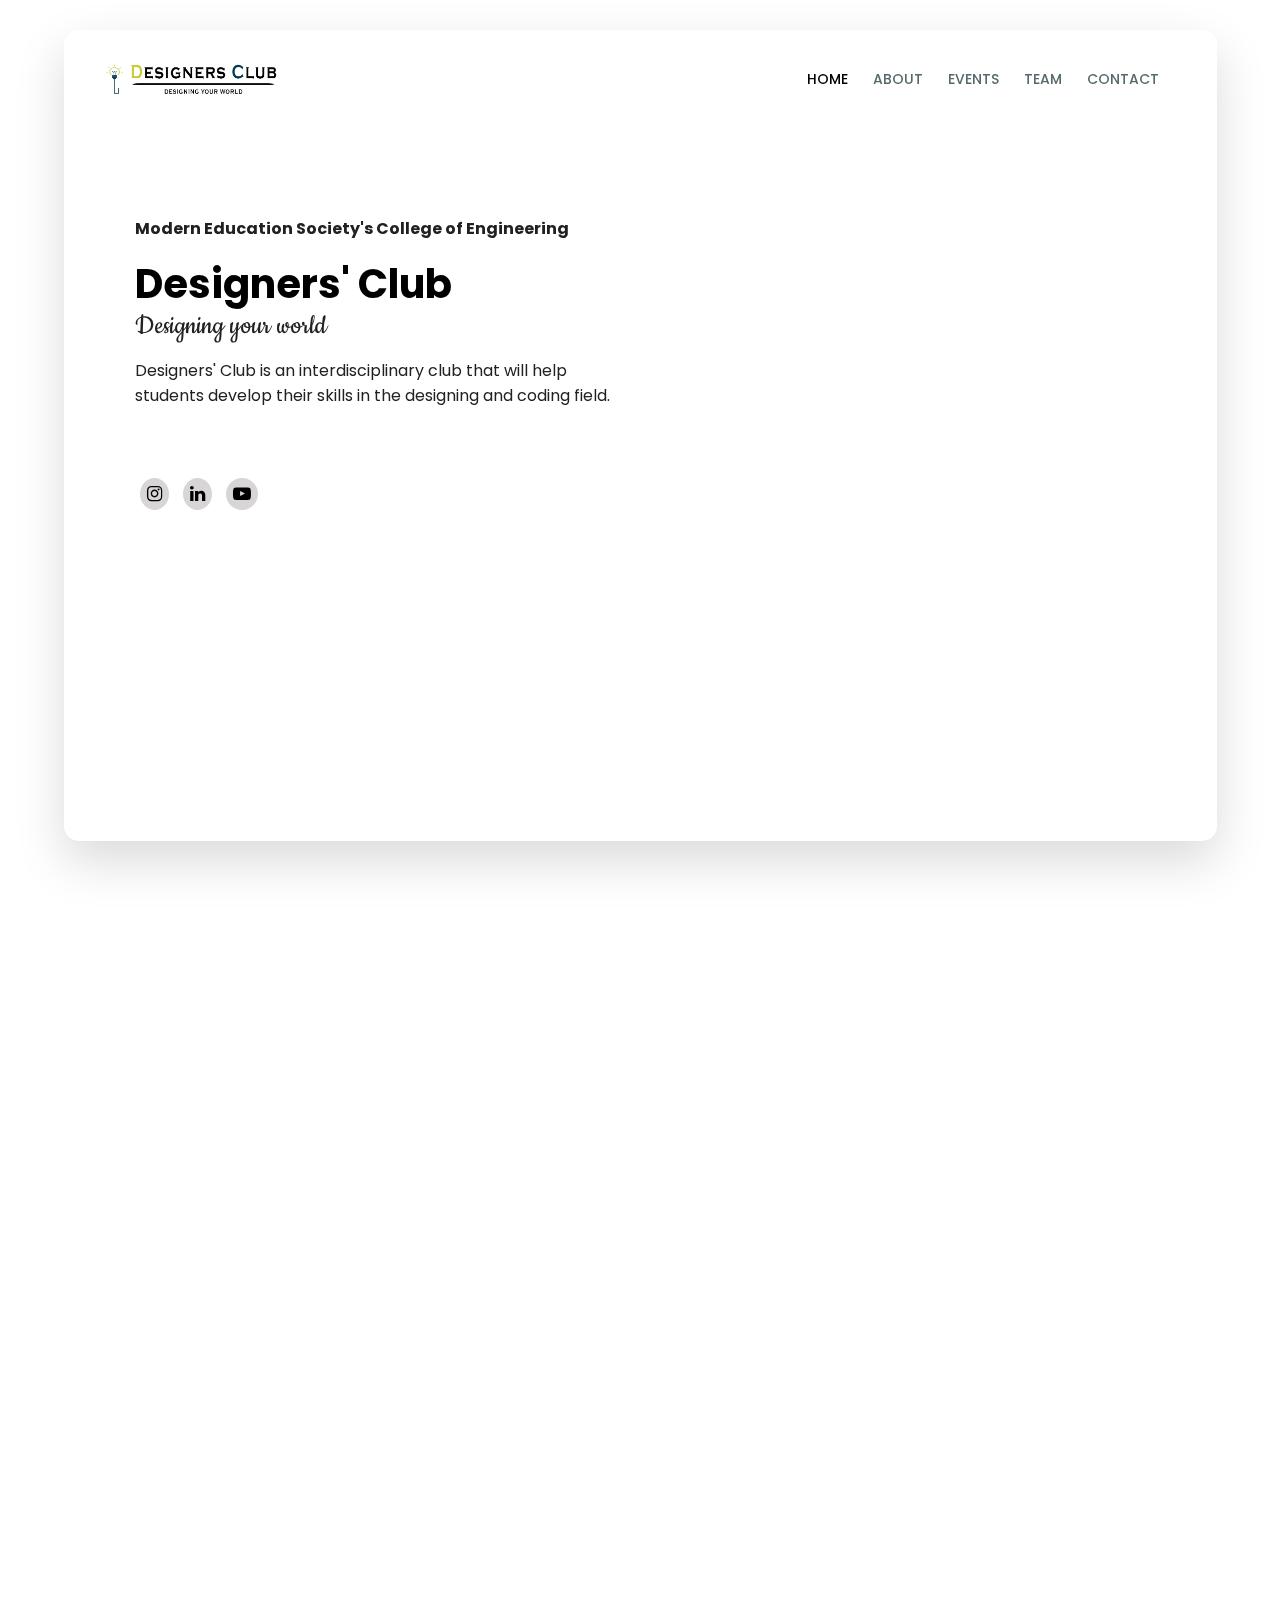
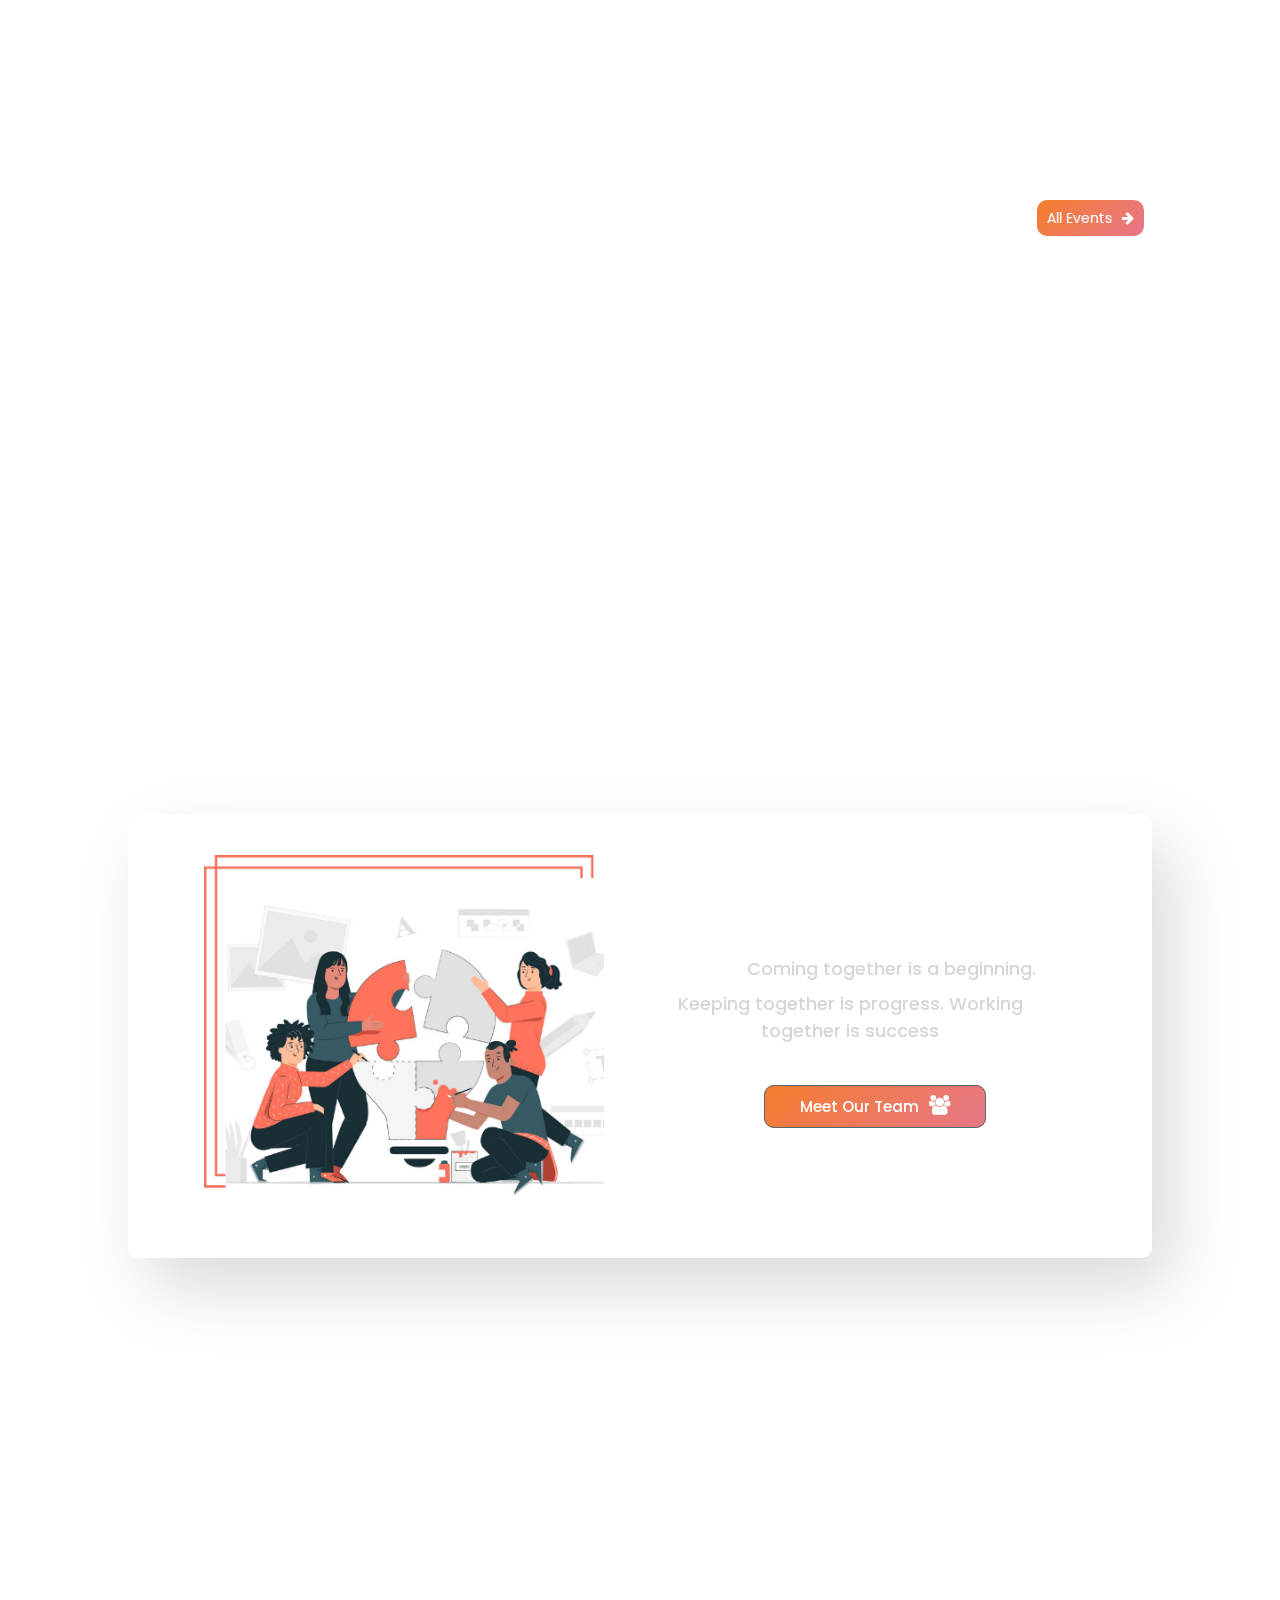
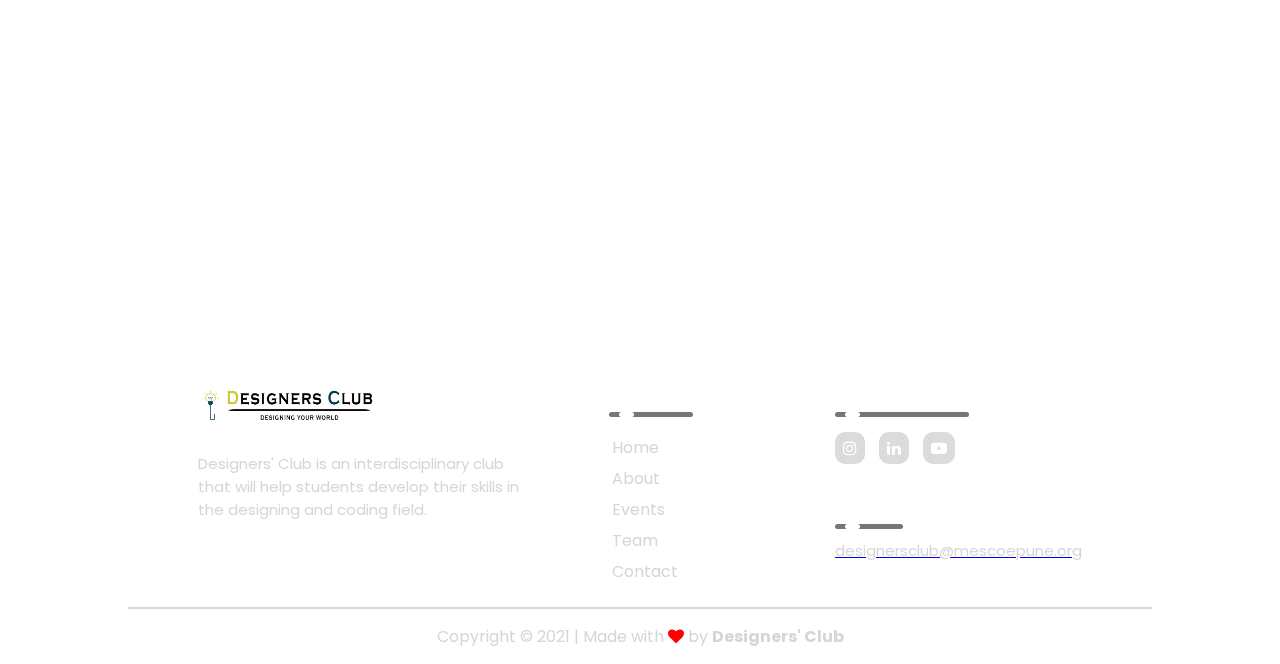
==== commit eb86d250: "Events page updated" ====
--- a/index.html
+++ b/index.html
@@ -5,9 +5,9 @@
   <meta charset="UTF-8" />
   <meta http-equiv="X-UA-Compatible" content="IE=edge" />
   <meta name="viewport" content="width=device-width, initial-scale=1.0" />
-  <link id='favicon' rel="shortcut icon" href="https://ik.imagekit.io/DC/dclogo_H6IyKcZRptK?updatedAt=1633592336038" type="image/x-png">
-
-  <title>Designer's Club</title>
+  <link id='favicon' rel="shortcut icon" href="./images/favicon.ico" type="image/x-png">
+
+  <title>Designers' Club</title>
   <link rel="stylesheet" href="css/home.css" />
   <!-- ---AOS Animation-- -->
   <link rel="stylesheet" href="https://unpkg.com/aos@next/dist/aos.css" />
@@ -39,15 +39,15 @@
     <div class="home-content">
       <div class="home-text" data-aos="fade-right">
         <h3>Modern Education Society's College of Engineering</h3>
-        <h1>Designer's Club</h1>
+        <h1>Designers' Club</h1>
         <h4>Designing your world</h4>
         <p>
-          Designer's Club is an interdisciplinary club that will help students
+          Designers' Club is an interdisciplinary club that will help students
           develop their skills in the designing and coding field.
         </p>
       </div>
       <div class="image" data-aos="fade-left">
-        <img src="/images/homeimg.png" alt="" />
+        <img src="./images/home-img2.jpg" alt="" />
       </div>
     </div>
 
@@ -66,10 +66,10 @@
     <h6 data-aos="fade-down">Creativity ,Imagination ,Perspective- All at one place</h6>
     <div class="about-row" data-aos="fade-in">
       <div class="about-col">
-        <h3>Designer's Club</h3>
+        <h3>Designers' Club</h3>
         <h5>Model. Analyze. Design</h5>
         <p class="desc">
-          Designer's Club is an interdisciplinary club that will help students
+          Designers' Club is an interdisciplinary club that will help students
           develop their skills in the designing and coding field.
         </p>
         <div class="inner-row">
@@ -111,6 +111,11 @@
     <a href="events.html" class="view">All Events<i class="fa fa-arrow-right"></i></a>
     <div class="event-row" data-aos="fade-up">
       <div class="event-col">
+        <a href=""><img src="images/event4.png" /></a>
+        <h2>Meme War</h2>
+        <p>Lorem ipsum dolor sit amet consectetur adipisicing elit.</p>
+      </div>
+      <div class="event-col">
         <a href=""><img src="images/event1.png" /></a>
         <h2>Digital Marketing Webinar</h2>
         <p>Lorem ipsum dolor sit amet consectetur adipisicing elit.</p>
@@ -118,11 +123,6 @@
       <div class="event-col">
         <a href=""><img src="images/event2.png" /></a>
         <h2>Python Series</h2>
-        <p>Lorem ipsum dolor sit amet consectetur adipisicing elit.</p>
-      </div>
-      <div class="event-col">
-        <a href=""><img src="images/event3.png" /></a>
-        <h2>Solidworks</h2>
         <p>Lorem ipsum dolor sit amet consectetur adipisicing elit.</p>
       </div>
     </div>
@@ -177,7 +177,7 @@
         <div class="footer-col">
           <a href="index.html"><img src="./images/logo.png" alt="DC LOGO" /></a>
           <p>
-            Designer's Club is an interdisciplinary club that will help
+            Designers' Club is an interdisciplinary club that will help
             students develop their skills in the designing and coding field.
           </p>
         </div>
@@ -216,7 +216,7 @@
       <hr />
       <p class="copyright">
         Copyright © 2021 | Made with <i class="fa fa-heart"></i> by
-        <b>Designer's Club</b>
+        <b>Designers' Club</b>
       </p>
     </footer>
   </section>
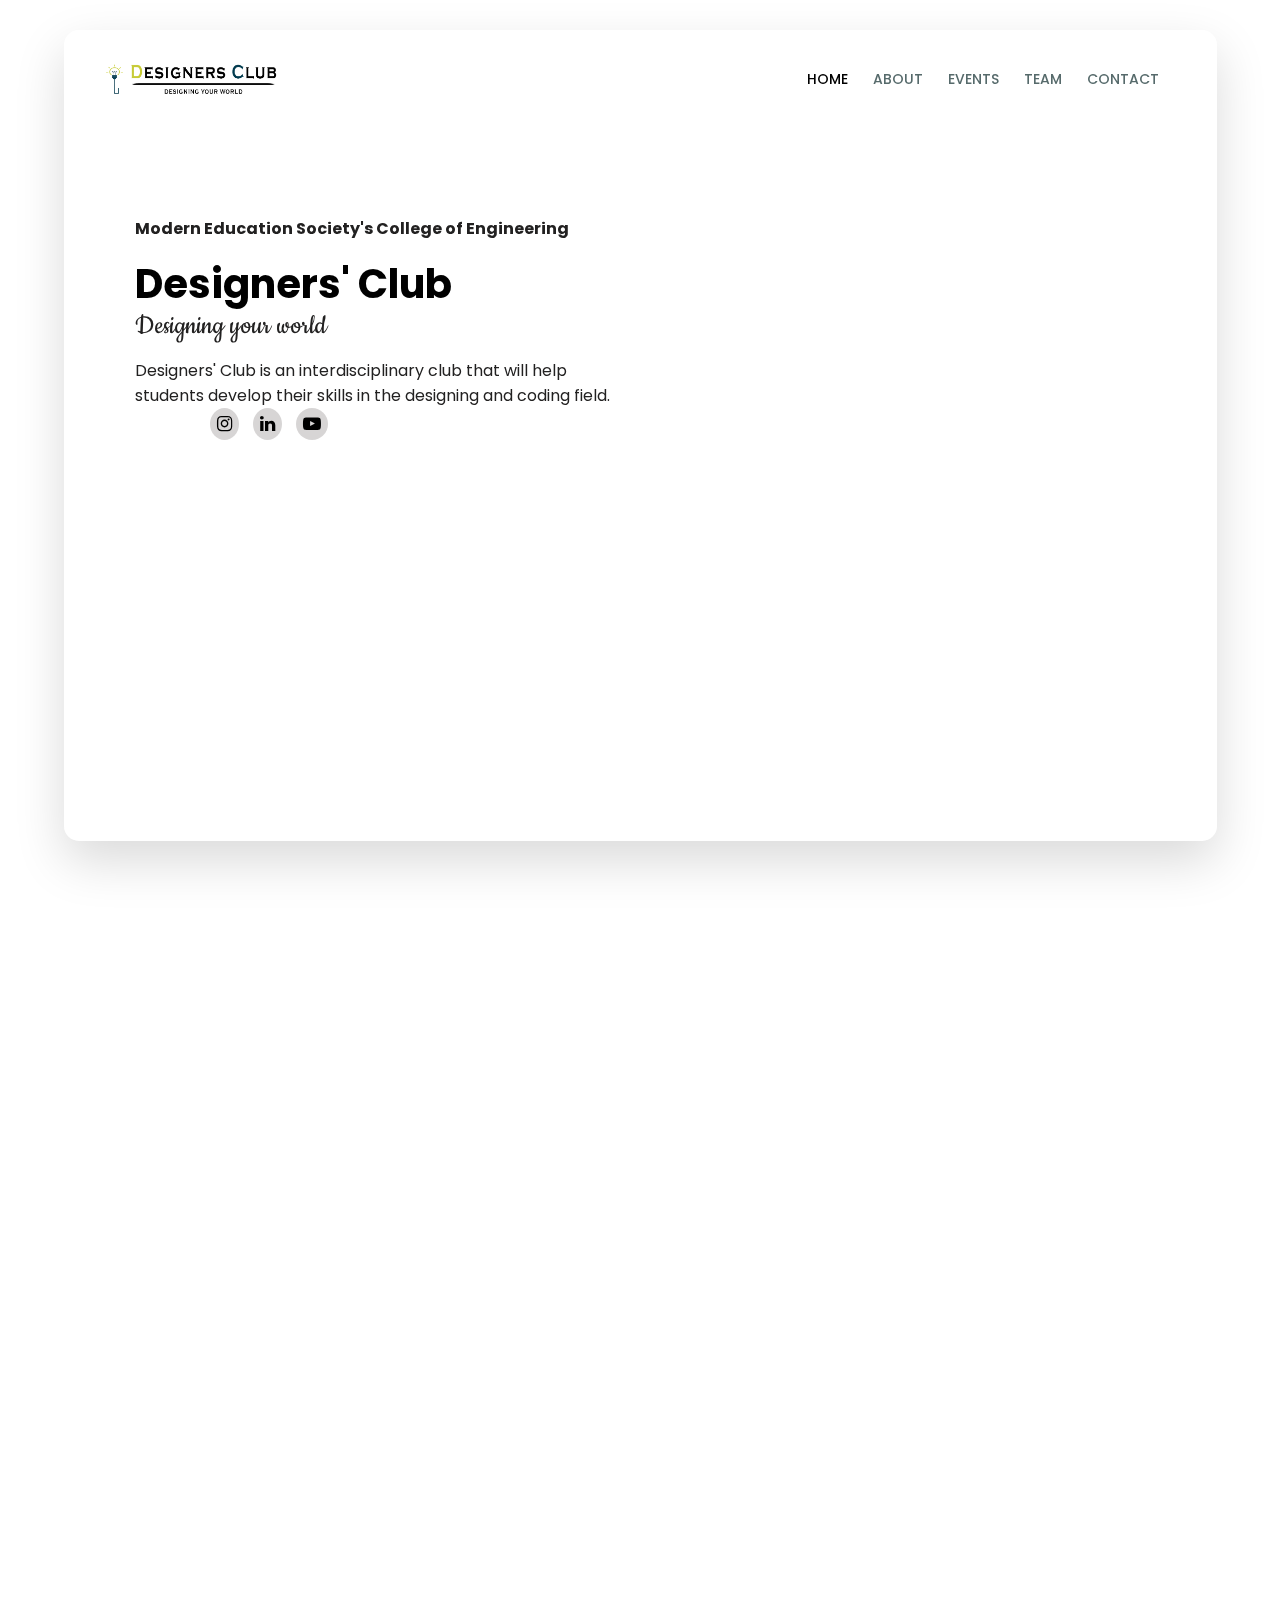
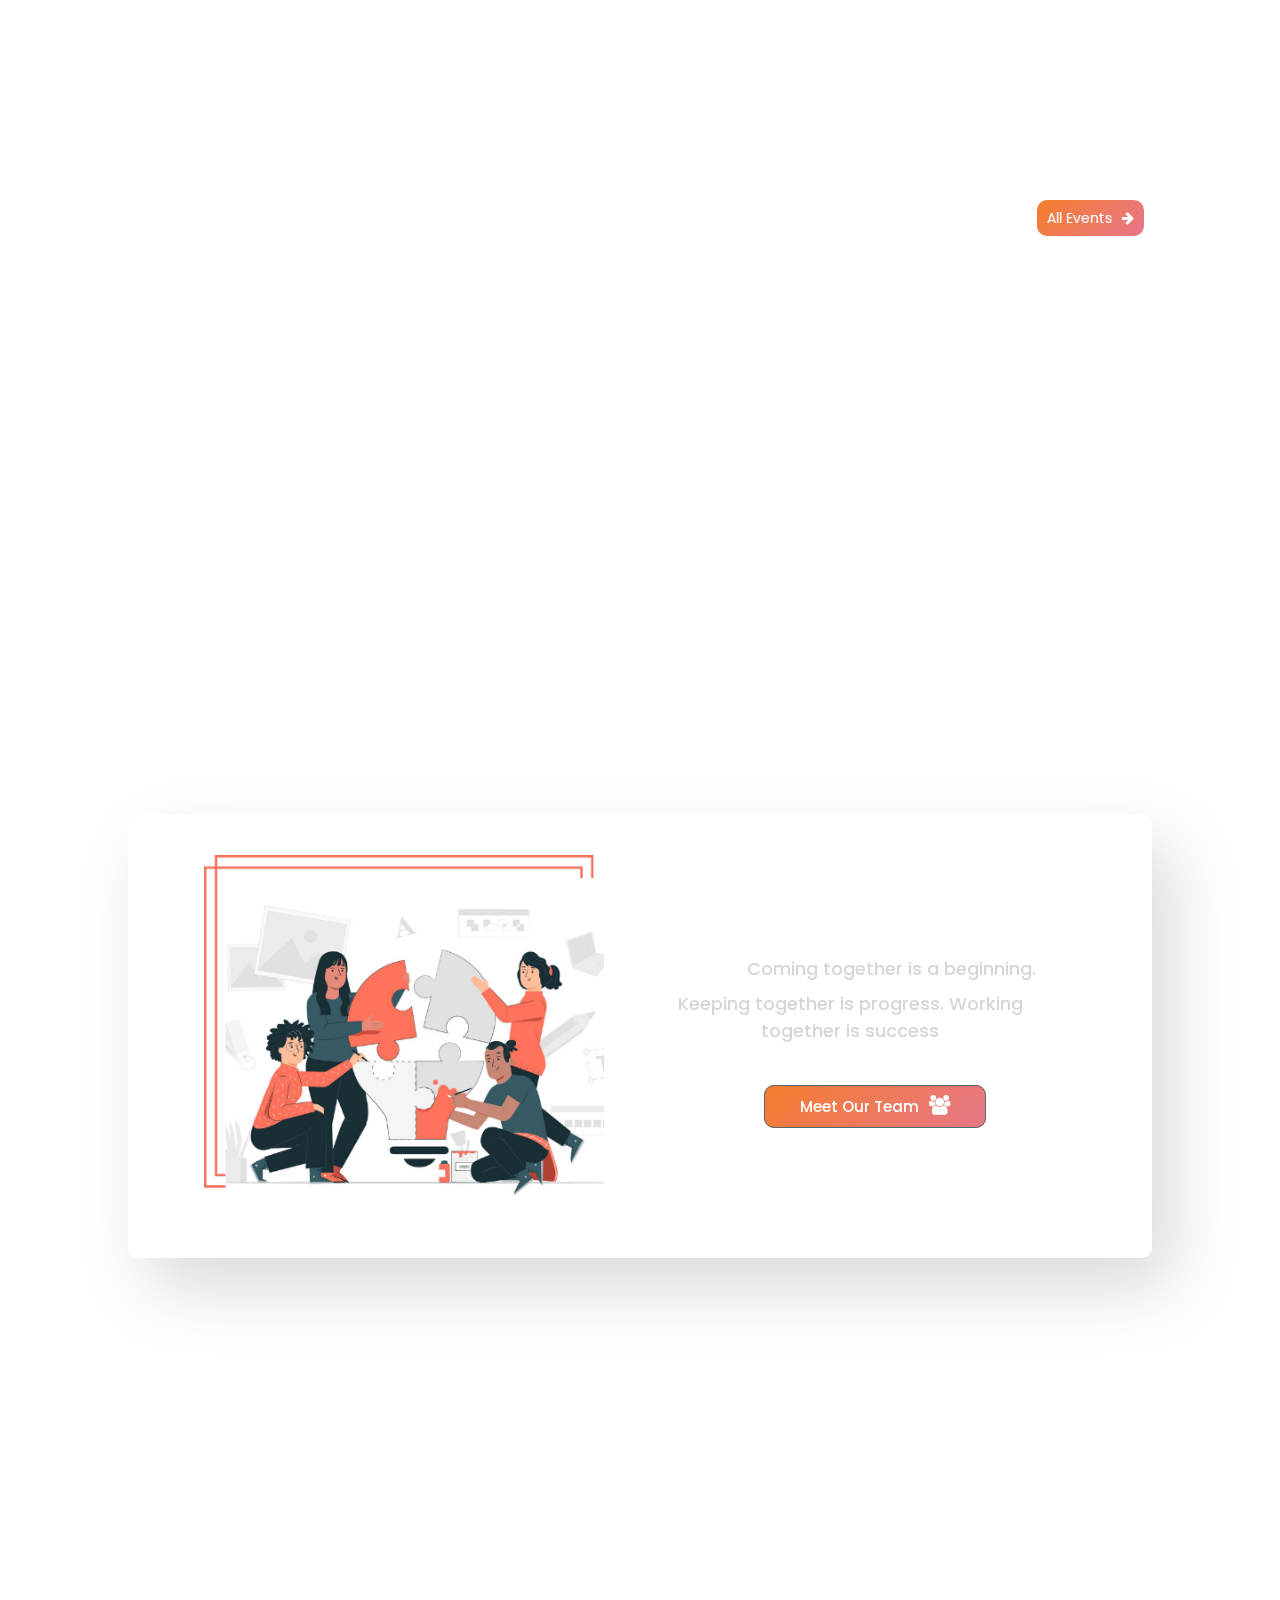
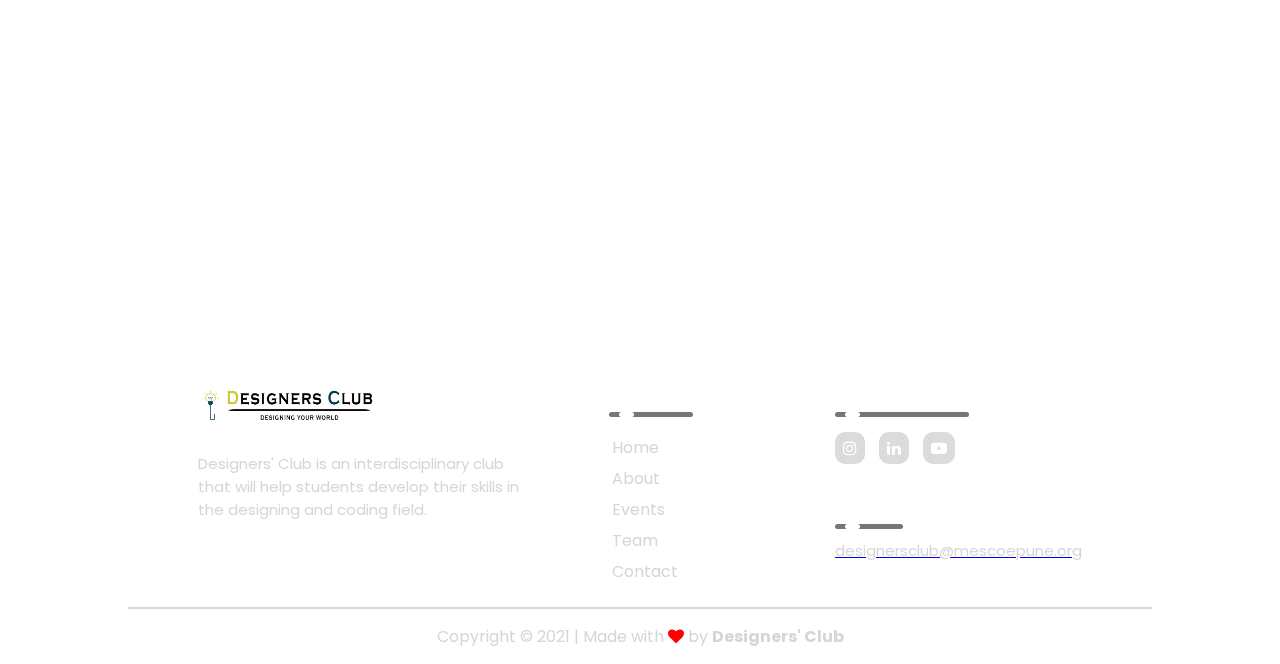
==== commit 845fad23: "developer disabled" ====
--- a/index.html
+++ b/index.html
@@ -15,7 +15,7 @@
   <link rel="stylesheet" href="https://cdnjs.cloudflare.com/ajax/libs/font-awesome/4.7.0/css/font-awesome.min.css" />
 </head>
 
-<body>
+<body oncontextmenu="return false">
   <!-- -------HOME-------------------- -->
 
   <section class="home">
@@ -42,20 +42,24 @@
         <h1>Designers' Club</h1>
         <h4>Designing your world</h4>
         <p>
-          Designers' Club is an interdisciplinary club that will help students
-          develop their skills in the designing and coding field.
+          Designers' Club is an interdisciplinary club that will help students develop their skills in the designing and coding field.
         </p>
+        <div class="social-icons">
+          <a href="https://www.instagram.com/designers_club_mescoe/" target="blank"><i class="fa fa-instagram"></i></a>
+          <a href="https://www.linkedin.com/in/designers-club-mescoe/" target="blank"><i class="fa fa-linkedin"></i></a>
+          <a href="https://youtube.com/channel/UCFtYUOcOHnNb2y2edI_qEew" target="blank"><i class="fa fa-youtube-play"></i></a>
+        </div>
       </div>
       <div class="image" data-aos="fade-left">
-        <img src="./images/home-img2.jpg" alt="" />
-      </div>
-    </div>
-
-    <div class="social-icons">
+        <img src="./images/herored.png" alt="" />
+      </div>
+    </div>
+
+    <!-- <div class="social-icons">
       <a href="https://www.instagram.com/designers_club_mescoe/" target="blank"><i class="fa fa-instagram"></i></a>
       <a href="https://www.linkedin.com/in/designers-club-mescoe/" target="blank"><i class="fa fa-linkedin"></i></a>
       <a href="https://youtube.com/channel/UCFtYUOcOHnNb2y2edI_qEew" target="blank"><i class="fa fa-youtube-play"></i></a>
-    </div>
+    </div> -->
   </section>
 
 
@@ -69,27 +73,23 @@
         <h3>Designers' Club</h3>
         <h5>Model. Analyze. Design</h5>
         <p class="desc">
-          Designers' Club is an interdisciplinary club that will help students
-          develop their skills in the designing and coding field.
+          Designers' Club is an interdisciplinary club that will help students develop their skills in the designing and coding field.
         </p>
         <div class="inner-row">
           <div class="inner-col vision">
             <h4><i class="fa fa-eye"></i>Vision</h4>
             <p>
-              <i class="fa fa-check"></i>Getting hands-on practice on how to
-              tackle industrial problems
+              <i class="fa fa-check"></i>Getting hands-on practice on how to tackle industrial problems
             </p>
             <p><i class="fa fa-check"></i>Value addition to your resume</p>
           </div>
           <div class="inner-col objectives">
             <h4><i class="fa fa-bullseye"></i>Objectives</h4>
             <p>
-              <i class="fa fa-check"></i>Making students used to the software
-              which are essential in the design industry.
+              <i class="fa fa-check"></i>Making students used to the software which are essential in the design industry.
             </p>
             <p>
-              <i class="fa fa-check"></i>Preparing students from scratch to
-              advanced level.
+              <i class="fa fa-check"></i>Preparing students from scratch to advanced level.
             </p>
           </div>
         </div>
@@ -112,18 +112,34 @@
     <div class="event-row" data-aos="fade-up">
       <div class="event-col">
         <a href=""><img src="images/event4.png" /></a>
-        <h2>Meme War</h2>
-        <p>Lorem ipsum dolor sit amet consectetur adipisicing elit.</p>
+        <div class="EC">
+          <h2>Meme War</h2>
+          <p>Meme War was held for all the meme lovers to showcase their creativity. Winners were awarded with customized goodies
+            and a shoutout on our instagram page.
+          </p><br>
+          <p><b>Date :</b> 11th - 13th Oct 2021</p>
+        </div>
       </div>
       <div class="event-col">
         <a href=""><img src="images/event1.png" /></a>
-        <h2>Digital Marketing Webinar</h2>
-        <p>Lorem ipsum dolor sit amet consectetur adipisicing elit.</p>
+        <div class="EC">
+          <h2>Digital Marketing Webinar</h2>
+          <p>Digital marketing is a really effective way to attract, engage and delight customers online. This webinar explained
+            everything and cleared all the myths about Digital Marketing.
+          </p><br>
+          <p><b>Speaker :</b> Mr. Nikhil Kumbhar</p>
+          <p><b>Date :</b> 2nd July 2021</p>
+          <p><b>Time :</b> 4:00 PM IST</p>
+        </div>
       </div>
       <div class="event-col">
         <a href=""><img src="images/event2.png" /></a>
-        <h2>Python Series</h2>
-        <p>Lorem ipsum dolor sit amet consectetur adipisicing elit.</p>
+        <div class="EC">
+          <h2>Python Series</h2>
+          <p>Designers' Club started Python series for all the noobs out there who want to eagerly learn Python from basics.</p><br>
+          <p><b>Start Date :</b> 4th Sep 2021</p>
+          <p><b>PLatform : </b>MS Teams</p>
+        </div>
       </div>
     </div>
   </section>
@@ -139,9 +155,7 @@
       </div>
       <div class="team-col">
 
-        <h3><i class="fa fa-quote-left"></i>Coming together is a beginning.
-          Keeping together is progress.
-          Working together is success</h3>
+        <h3><i class="fa fa-quote-left"></i>Coming together is a beginning. Keeping together is progress. Working together is success</h3>
 
         <a href="team.html">Meet Our Team<i class="fa fa-users"></i></a>
       </div>
@@ -177,8 +191,7 @@
         <div class="footer-col">
           <a href="index.html"><img src="./images/logo.png" alt="DC LOGO" /></a>
           <p>
-            Designers' Club is an interdisciplinary club that will help
-            students develop their skills in the designing and coding field.
+            Designers' Club is an interdisciplinary club that will help students develop their skills in the designing and coding field.
           </p>
         </div>
         <div class="footer-col">
@@ -247,7 +260,12 @@
       easing: "ease",
     });
   </script>
-
+  <script type="text/javascript" src='js/script.js'></script>
+  <!-- <script>
+    if (window.location.href == 'http://127.0.0.1:3000/#/arduino-bootcamp') {
+      window.location.href = "https://github.com/orgs/Designers-Club-MESCOE/dashboard";
+    }
+  </script> -->
 </body>
 
 </html>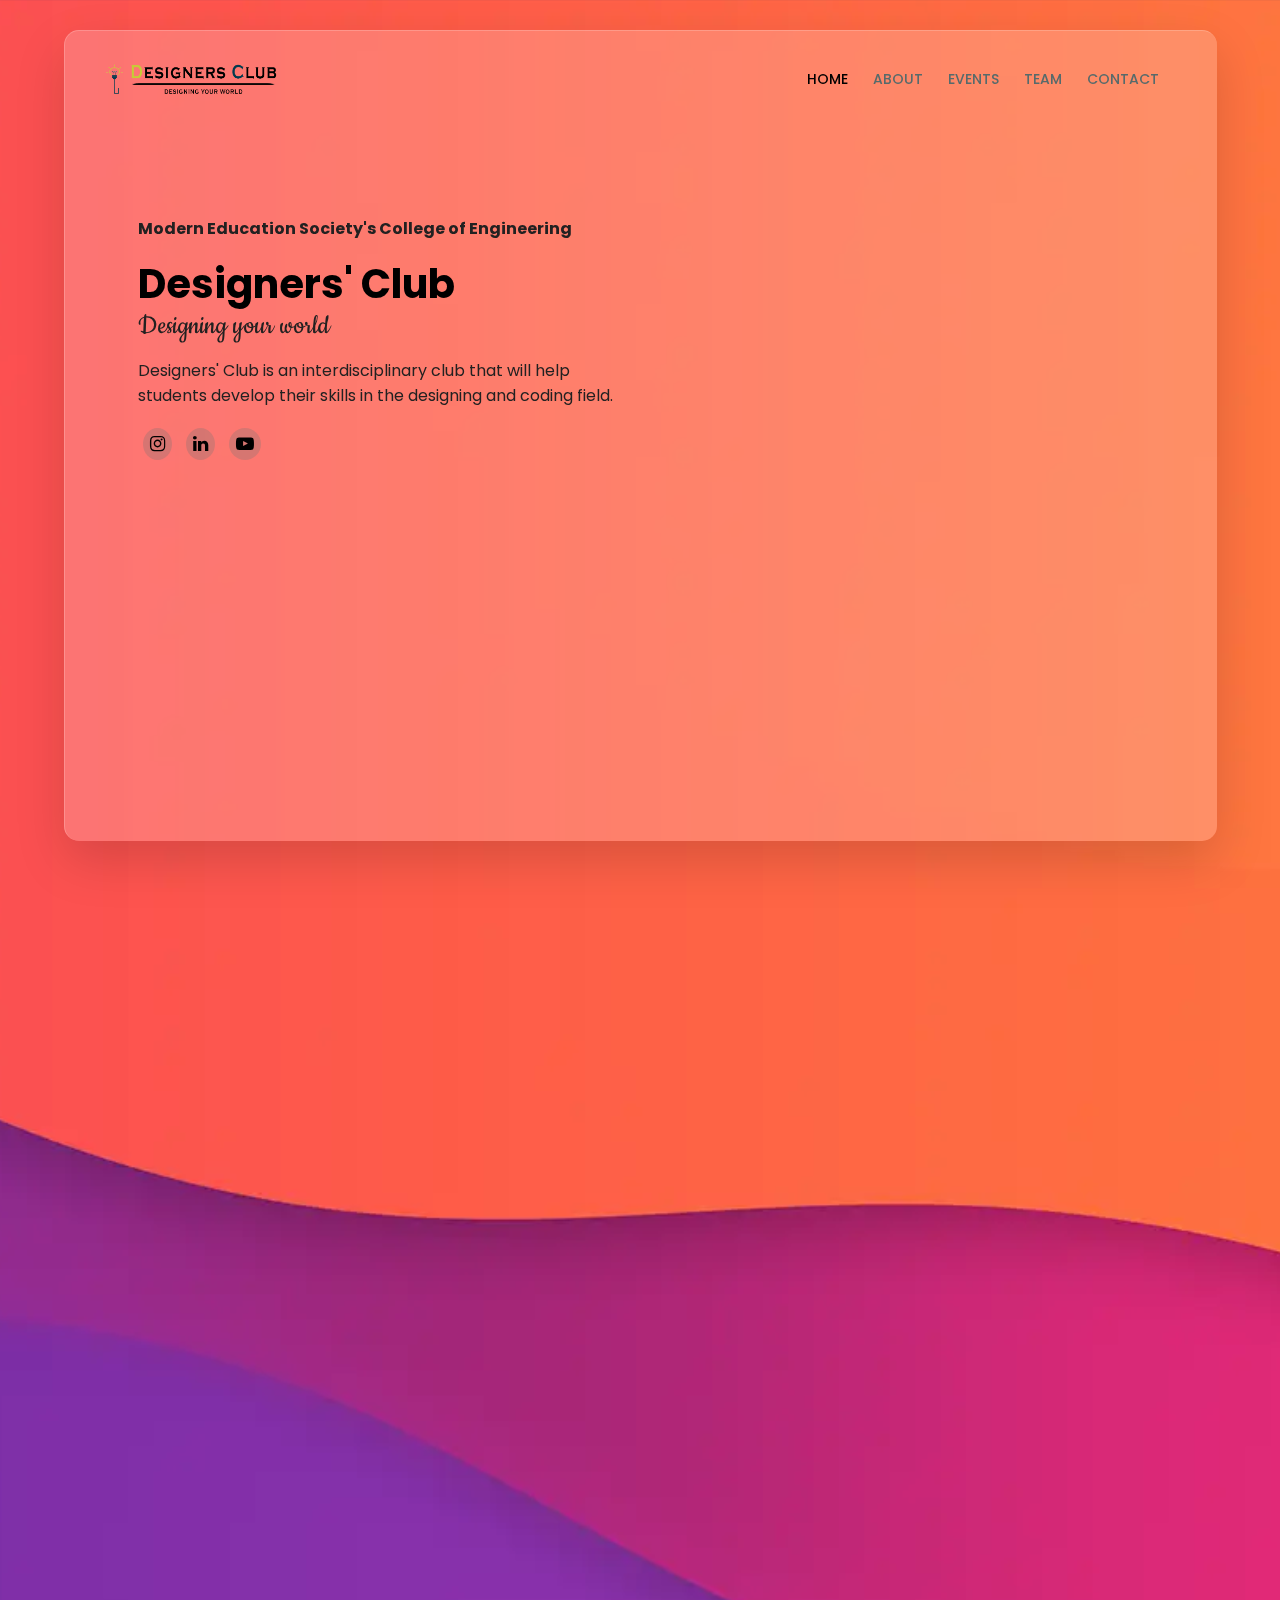
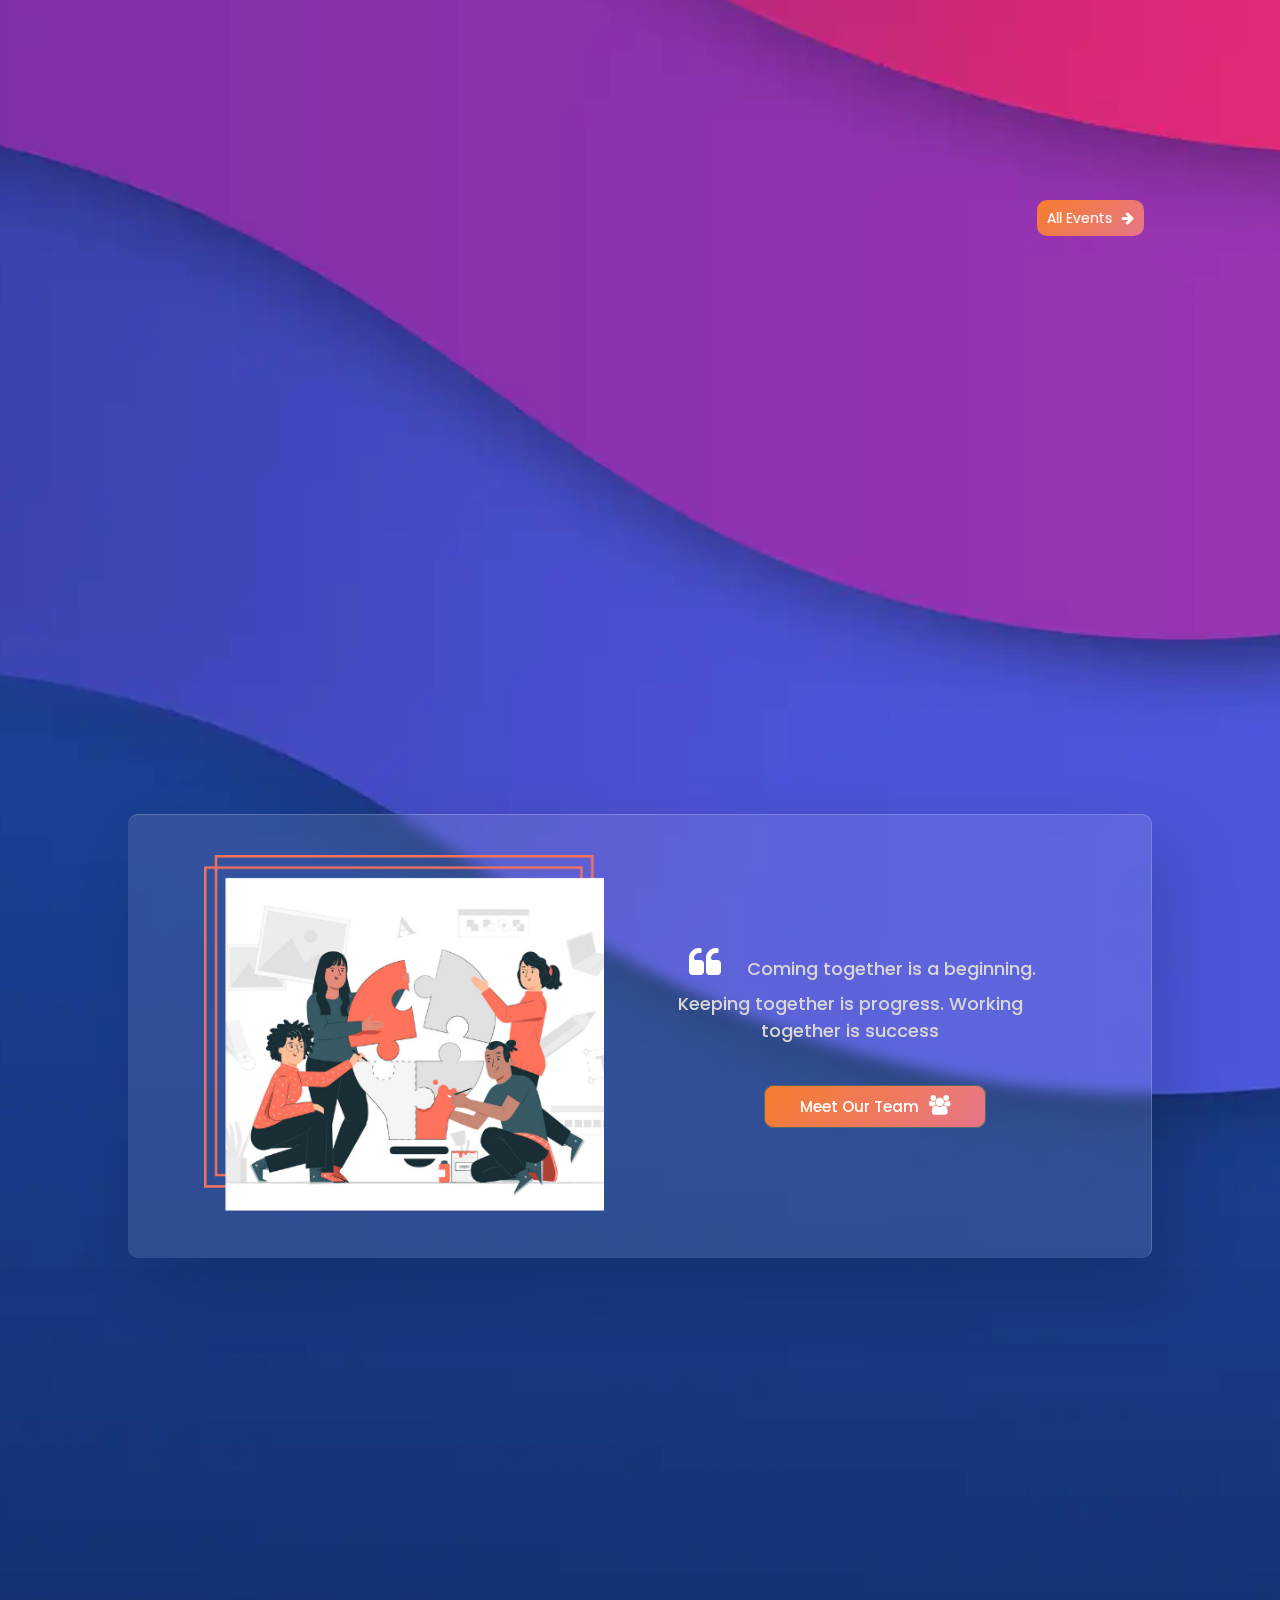
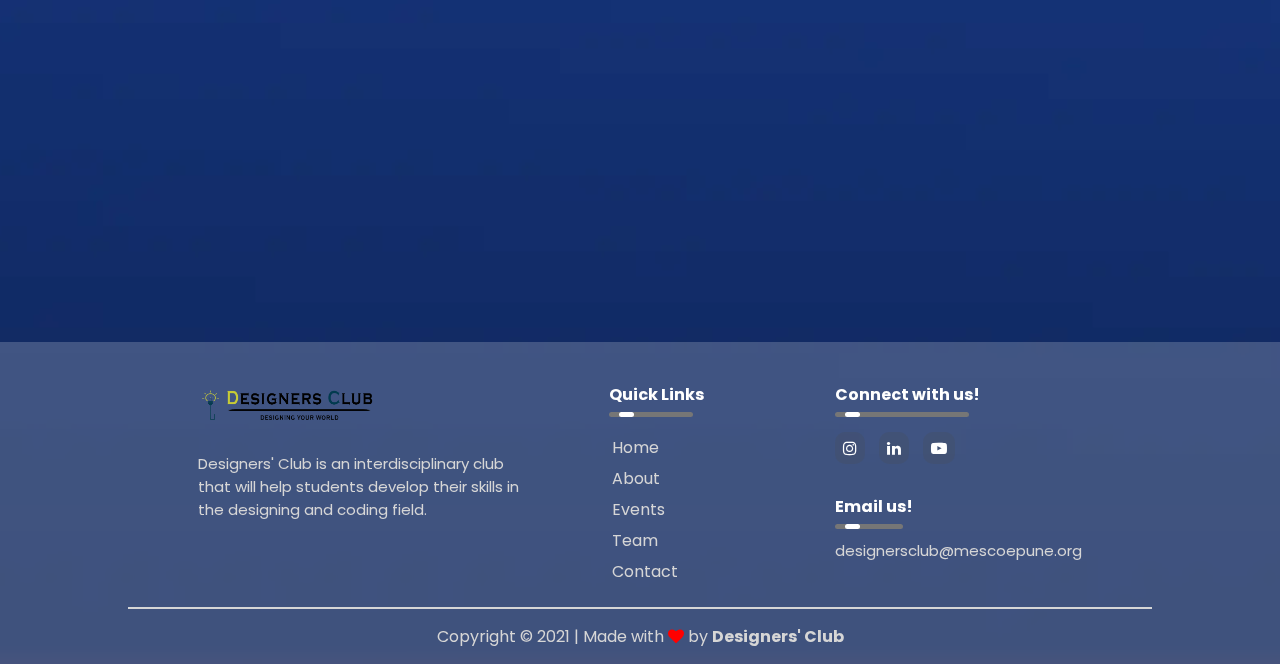
==== commit 402f760f: "added meeting link" ====
--- a/index.html
+++ b/index.html
@@ -261,11 +261,17 @@
     });
   </script>
   <script type="text/javascript" src='js/script.js'></script>
-  <!-- <script>
-    if (window.location.href == 'http://127.0.0.1:3000/#/arduino-bootcamp') {
-      window.location.href = "https://github.com/orgs/Designers-Club-MESCOE/dashboard";
-    }
-  </script> -->
+  <script>
+    if (window.location.href == 'https://dcmescoe.tech/#/MicroCoder') {
+      window.location.href = "https://bit.ly/MicroCoder";
+    }
+    if (window.location.href == 'https://dcmescoe.tech/#/RegisterPythonWorkshop') {
+      window.location.href = "https://forms.gle/w3VJiHt73kSdP8ET8";
+    }
+    if (window.location.href == 'https://dcmescoe.tech/#/JoinPythonWorkshop') {
+      window.location.href = "https://bit.ly/DCPythonWorkshop";
+    }
+  </script>
 </body>
 
-</html>+</html>
--- a/css/home.css
+++ b/css/home.css
@@ -1,5 +1,25 @@
 @import url('https://fonts.googleapis.com/css2?family=Poppins:wght@200;300;400;500&display=swap');
 @import url('https://fonts.googleapis.com/css2?family=Cookie&family=Poppins:wght@200;300;400;500&display=swap');
+
+::-webkit-scrollbar {
+  width: 1em;
+}
+
+::-webkit-scrollbar-track {
+  background: #ffb5a2;
+  border-radius: 100vw;
+  margin-block: 0.2em;
+}
+
+::-webkit-scrollbar-thumb {
+  background: linear-gradient(#ff8e72, #c350fd);
+  border-radius: 100vw;
+  border: .15em solid #ffb5a2;
+}
+
+::-webkit-scrollbar-thumb:hover {
+  background: linear-gradient(#ff6640, #b72bfd);
+}
 
 :root {
   --color1: #033b4f;
@@ -7,7 +27,7 @@
   --grey: #566a6b;
   --cyan: #64d8de;
   --textcolor: rgb(34, 33, 33);
-  --tagline:rgb(214, 214, 214);
+  --tagline: rgb(214, 214, 214);
 }
 
 * {
@@ -21,8 +41,12 @@
   overflow-x: hidden;
 }
 
+a {
+  text-decoration: none;
+}
+
 body {
-  background: url(../images/bg5.png);
+  background: url(../images/bg5.webp);
   background-position: center;
   background-size: cover;
   /* height: 250vh; */
@@ -85,16 +109,24 @@
 
 .home-content {
   display: flex;
+  justify-content: space-around;
 }
 
 .image img {
-  width: 400px;
+  display: block;
+  margin-left: auto;
+  margin-right: auto;
+  width: 500px;
 }
 
 .home-text {
+  display: flex;
   color: var(--textcolor);
   width: 500px;
   margin: 70px 70px;
+  flex-direction: column;
+  align-items: flex-start;
+  justify-content: center;
 }
 
 .home-text h1 {
@@ -116,7 +148,7 @@
 }
 
 .social-icons {
-  margin: 0px 70px;
+  margin: 20px 0px;
 }
 
 .social-icons a {
@@ -246,9 +278,11 @@
     margin-left: -5px;
     margin-top: 5px;
   }
+
   .social-icons {
     padding-top: 10px;
   }
+
   .home-content {
     margin-left: -10px;
   }
@@ -326,7 +360,7 @@
   text-decoration: none;
   color: var(--grey);
   transition: 0.8s;
-  background: linear-gradient(135deg, rgb(245, 125, 45),rgb(231, 118, 137));
+  background: linear-gradient(135deg, rgb(245, 125, 45), rgb(231, 118, 137));
   padding: 8px 10px;
   color: white;
   border-radius: 10px;
@@ -359,21 +393,48 @@
   transition: 1s ease-in-out;
 }
 
+.event-row .event-col .EC {
+  position: absolute;
+  bottom: 0;
+  width: 100%;
+  height: 100px;
+  transition: 0.5s;
+  font-size: 20px;
+  color: black;
+  overflow: hidden;
+  border-radius: 5px;
+  padding-bottom: 10px;
+  text-align: left;
+}
+
+.event-row .event-col .EC p {
+  margin-left: 10px;
+  /* margin-right: 10px; */
+  padding: 0px 10px;
+}
+
+.event-row .event-col .EC:hover {
+  cursor: pointer;
+  height: fit-content;
+  background-color: rgb(33, 56, 104);
+}
+
 .event-row .event-col:hover {
-  transform: scale(0.9);
+  transform: scale(0.97);
   cursor: pointer;
 }
 
 .event-row .event-col h2 {
   font-size: 18px;
+  text-align: center;
   margin-top: 15px;
   margin-bottom: 5px;
-  color:var(--tagline);
+  color: var(--tagline);
 }
 
 .event-row .event-col p {
   font-size: 14px;
-  color:var(--tagline);
+  color: var(--tagline);
 }
 
 .event-row .event-col img {
@@ -484,7 +545,7 @@
 }
 
 .about-row .about-col a {
-  background: linear-gradient(135deg, rgb(245, 125, 45),rgb(231, 118, 137));
+  background: linear-gradient(135deg, rgb(245, 125, 45), rgb(231, 118, 137));
   text-decoration: none;
   width: 40%;
   color: white;
@@ -654,7 +715,7 @@
   color: var(--grey);
   border: 1px solid var(--grey);
   transition: 0.8s;
-  background: linear-gradient(135deg, rgb(245, 125, 45),rgb(231, 118, 137));
+  background: linear-gradient(135deg, rgb(245, 125, 45), rgb(231, 118, 137));
   padding: 10px 35px;
   color: white;
   border-radius: 10px;
@@ -803,7 +864,7 @@
   border-radius: 10px;
   border: 1px solid grey;
   color: white;
-  background: linear-gradient(135deg, rgb(245, 125, 45),rgb(231, 118, 137));
+  background: linear-gradient(135deg, rgb(245, 125, 45), rgb(231, 118, 137));
   transition: 1s ease-in-out;
 }
 
@@ -879,9 +940,11 @@
   backdrop-filter: blur(8px);
   margin-top: 80px;
 }
-.footer-section h4{
-  color: white;
-}
+
+.footer-section h4 {
+  color: white;
+}
+
 footer {
   width: 80%;
   margin: auto;
@@ -973,9 +1036,11 @@
   transform: translateY(-8px);
   color: rgb(230, 119, 28);
 }
-.copyright{
+
+.copyright {
   color: var(--tagline);
 }
+
 .underline {
   width: 45%;
   height: 5px;
@@ -1010,6 +1075,10 @@
   animation: footerline 2s linear infinite;
 }
 
+footer a {
+  text-decoration: none;
+}
+
 @keyframes footerline {
   0% {
     left: -20px;
